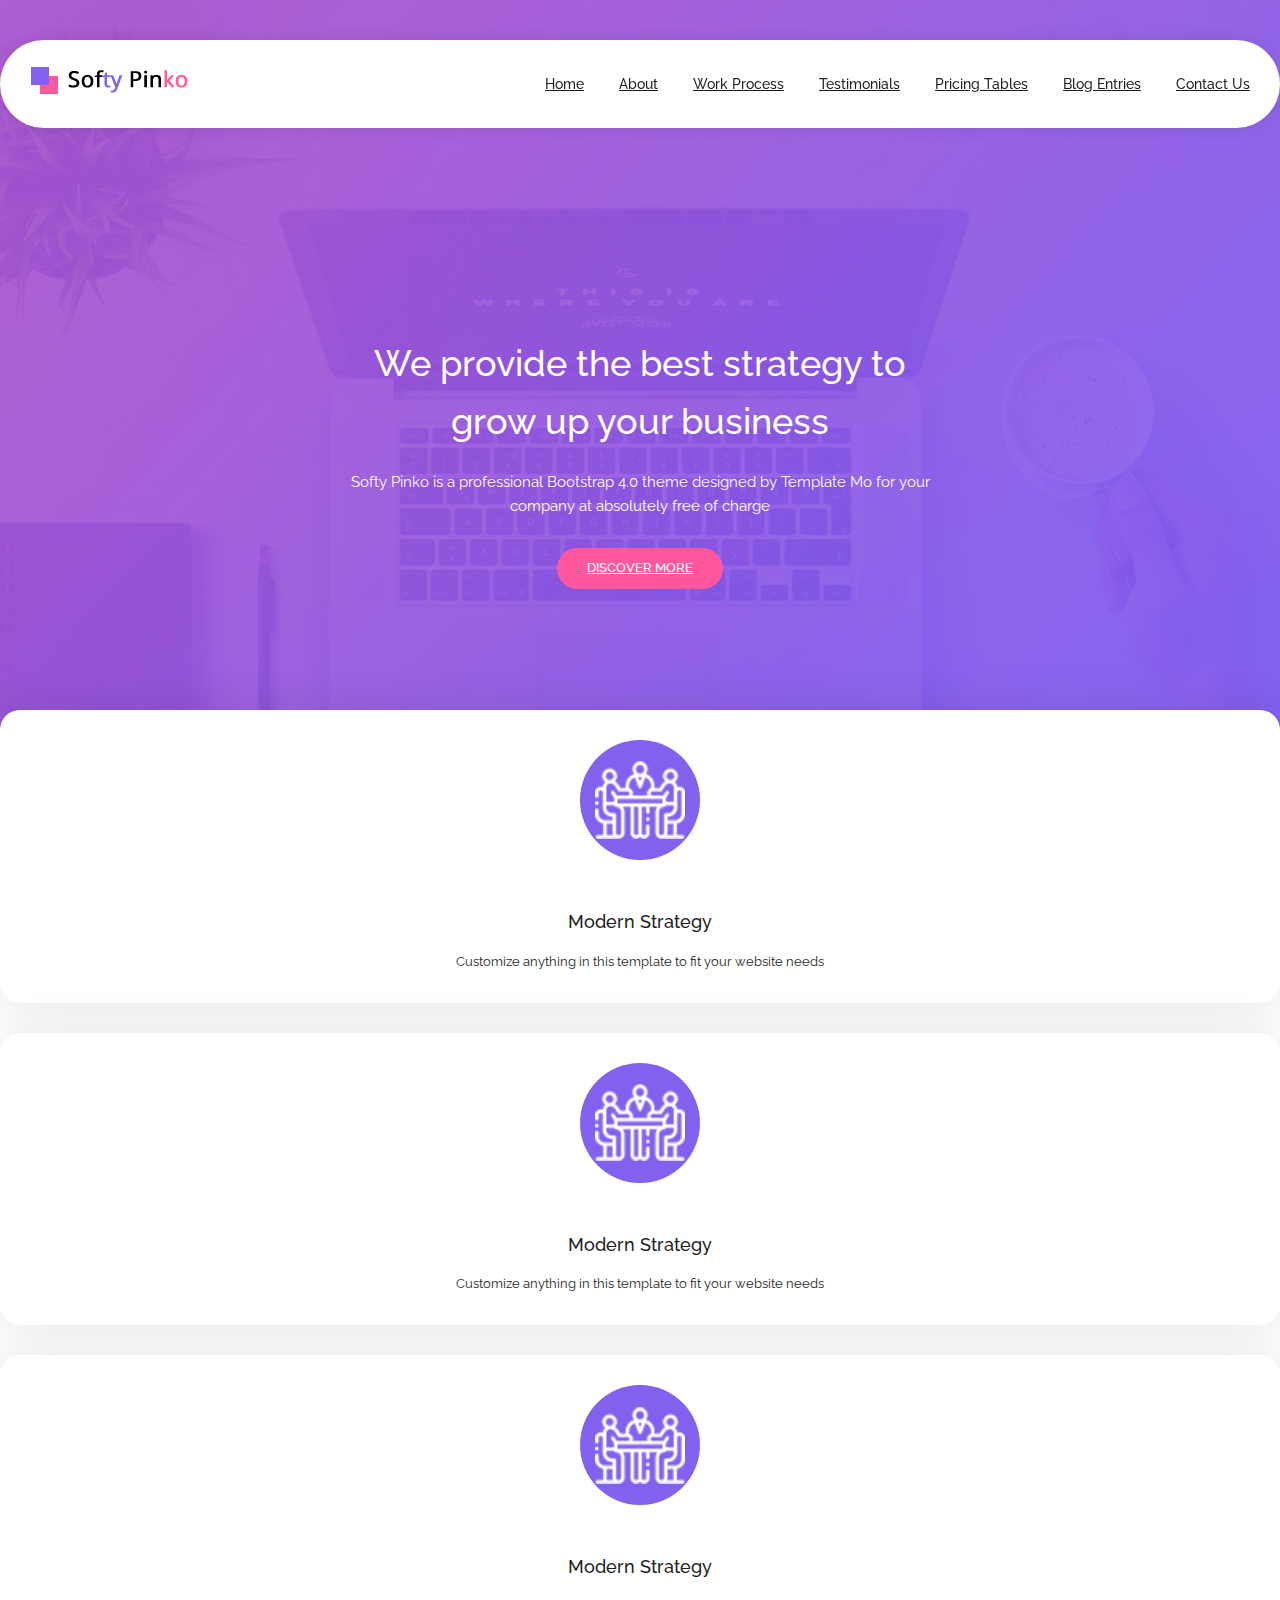
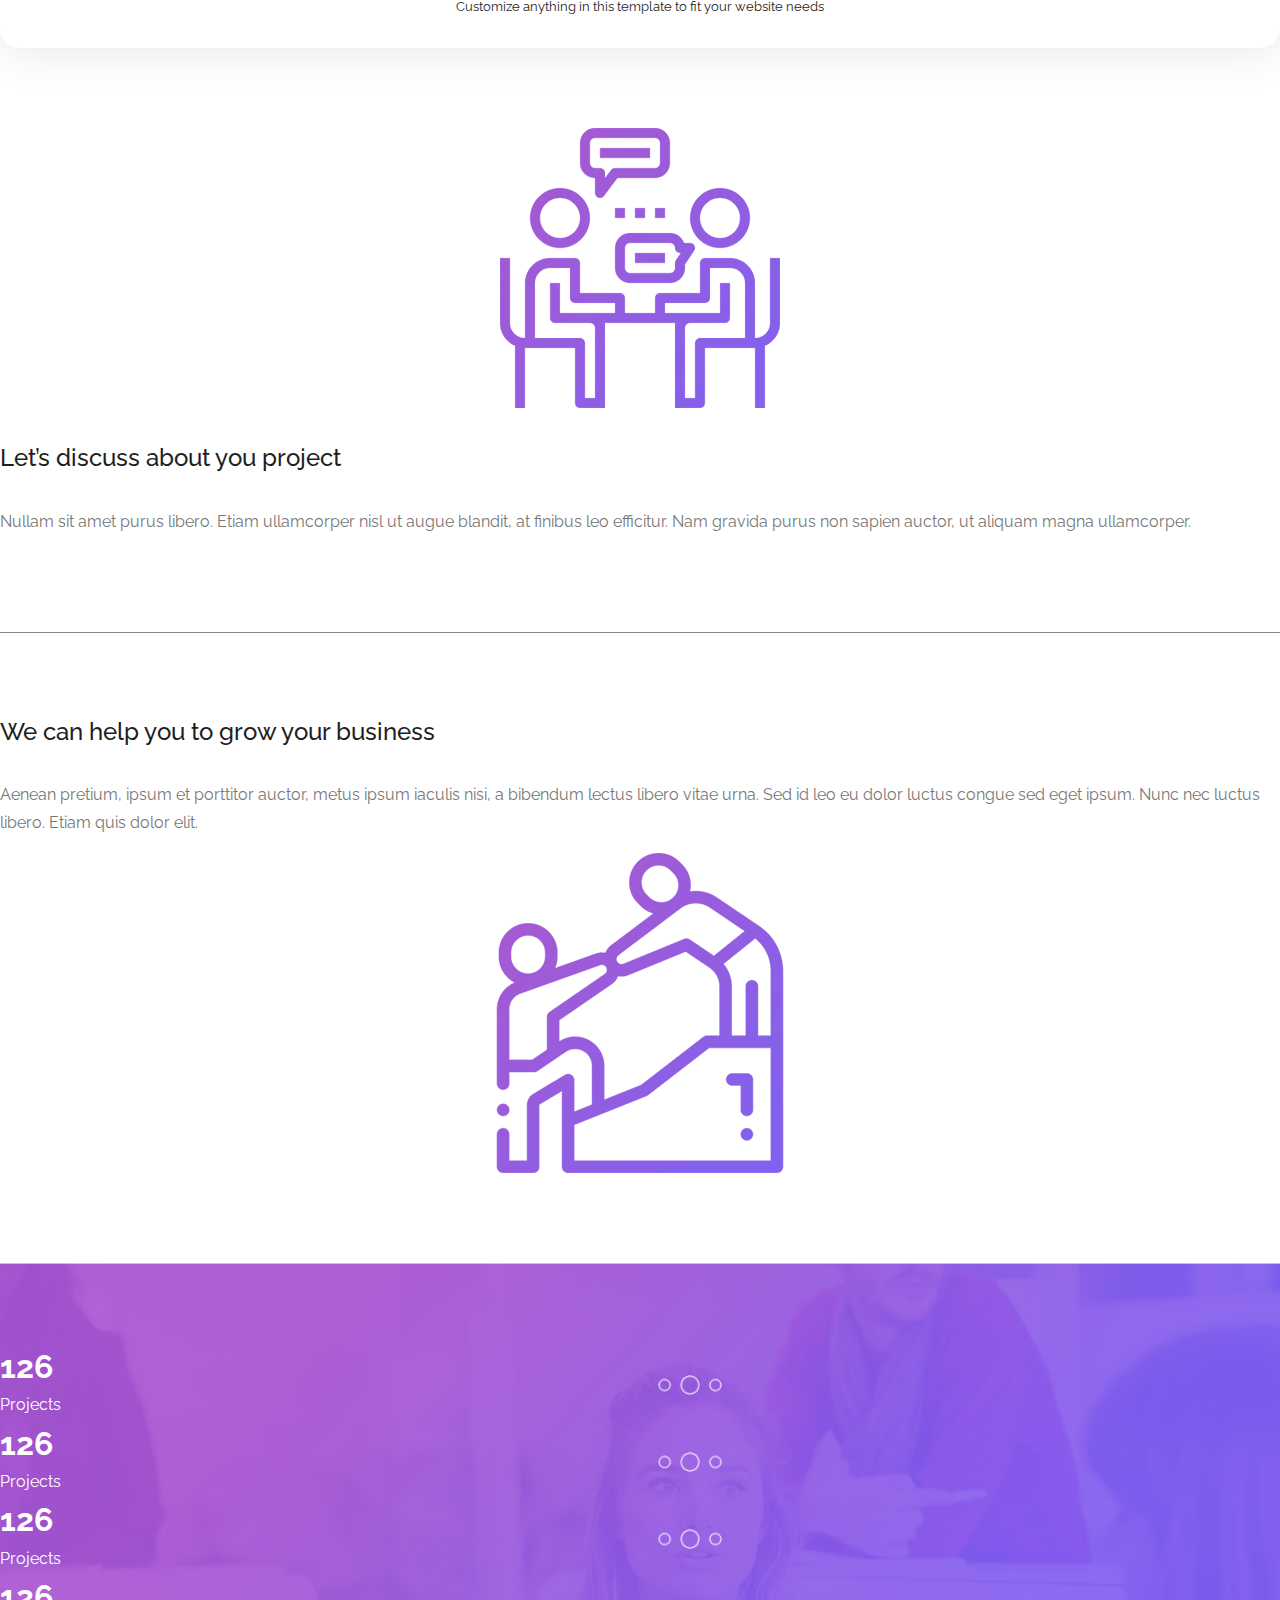
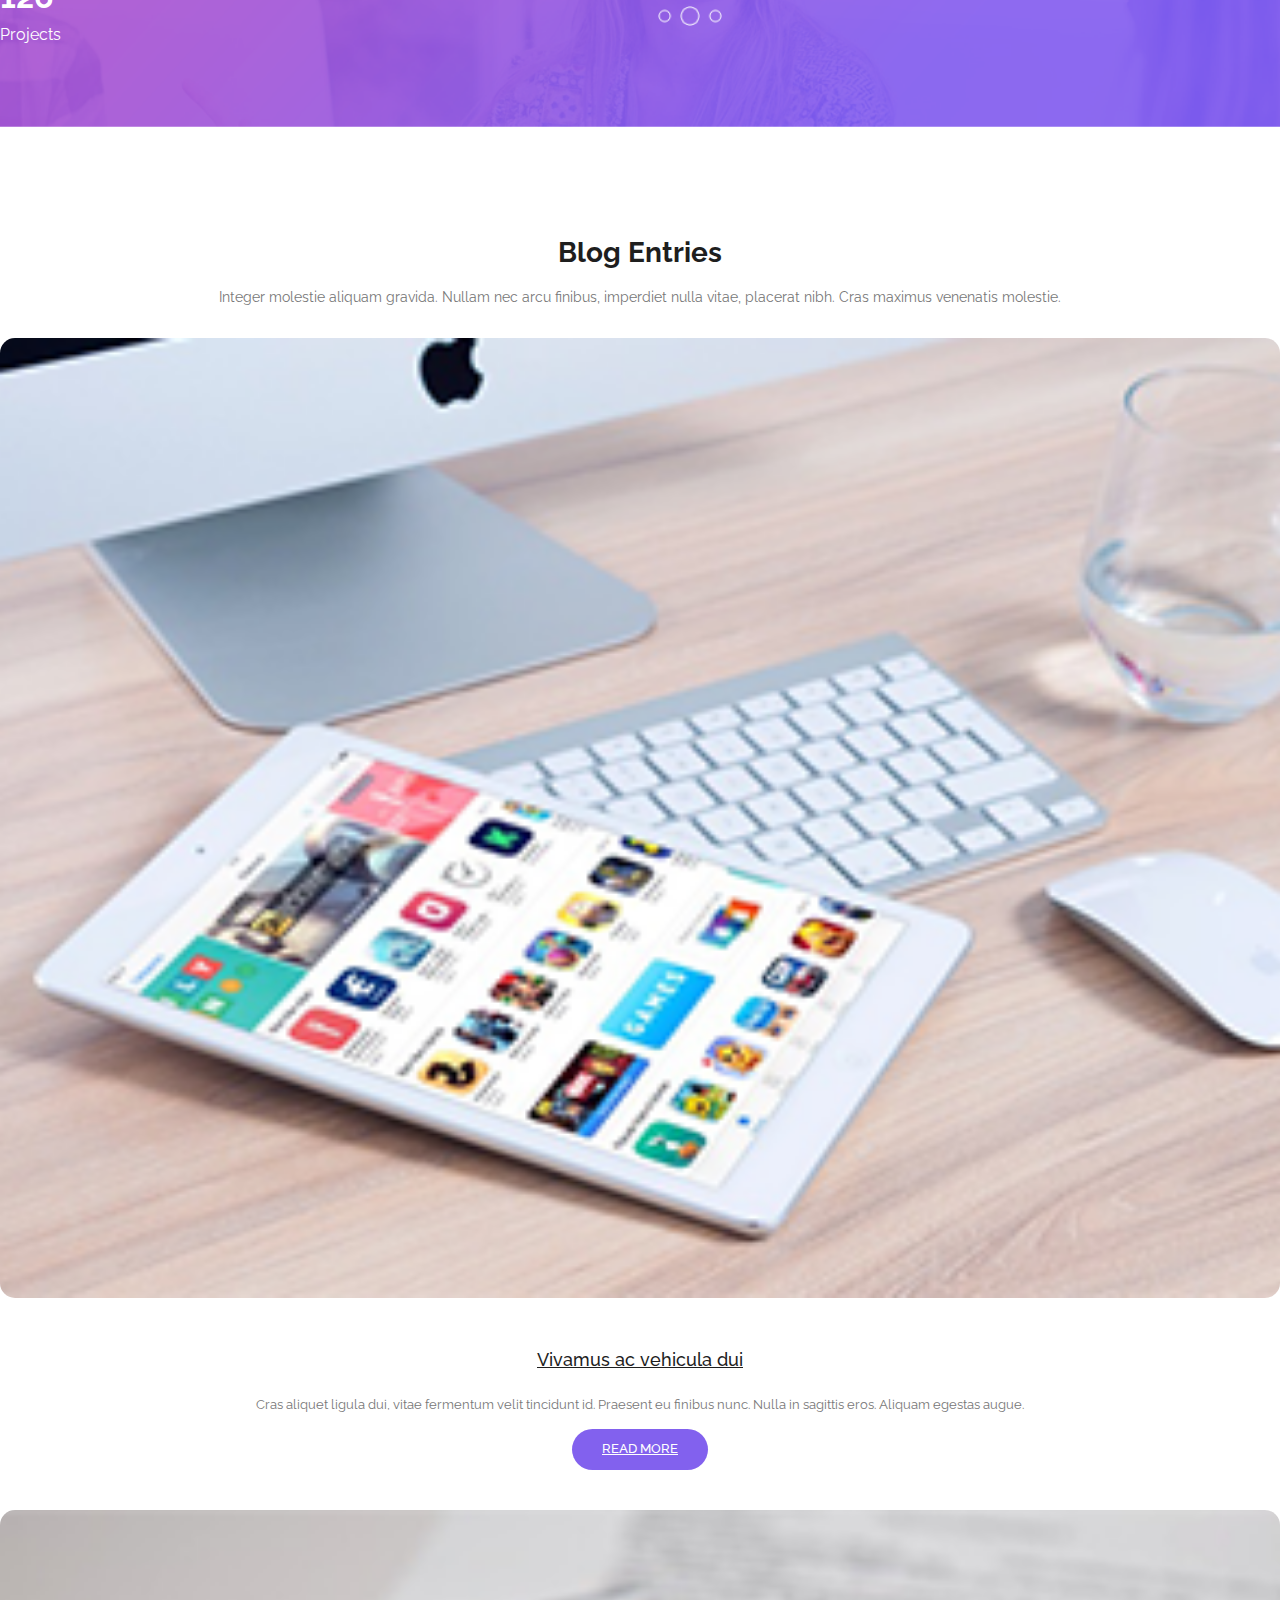
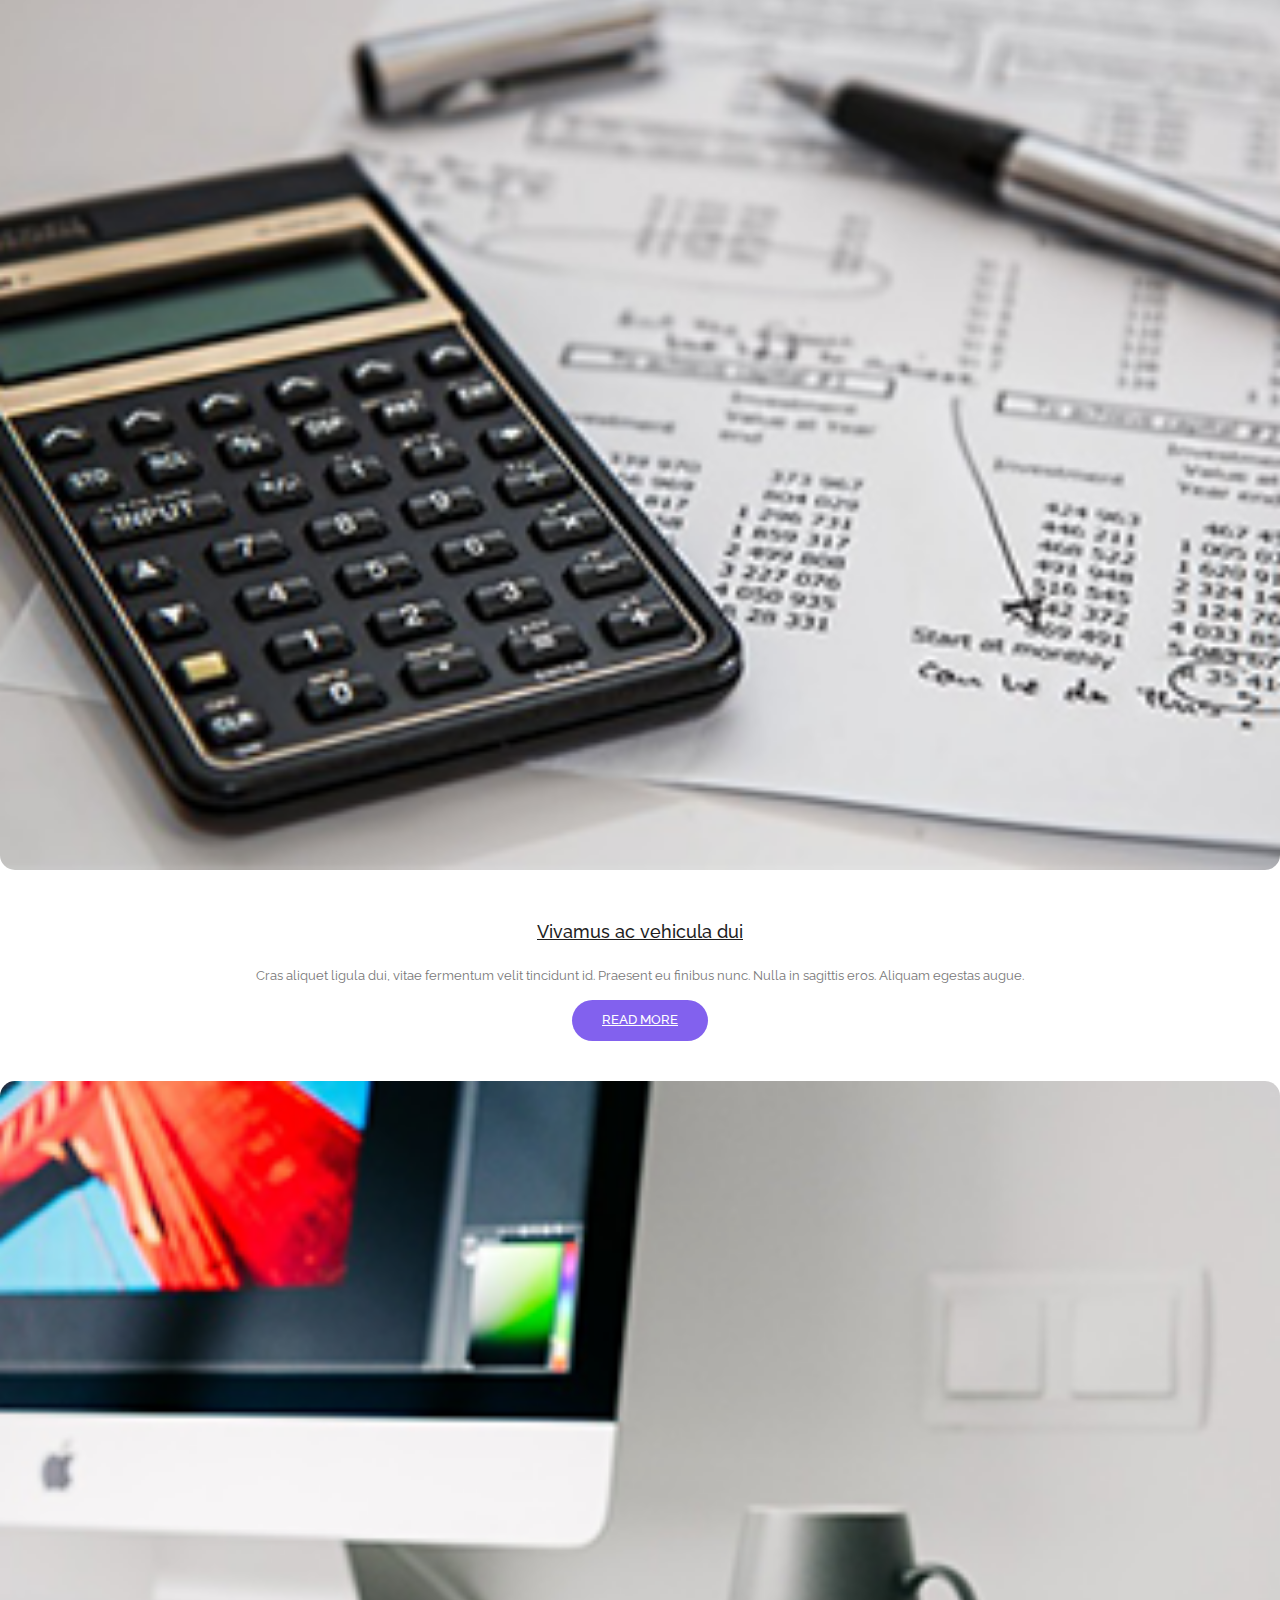
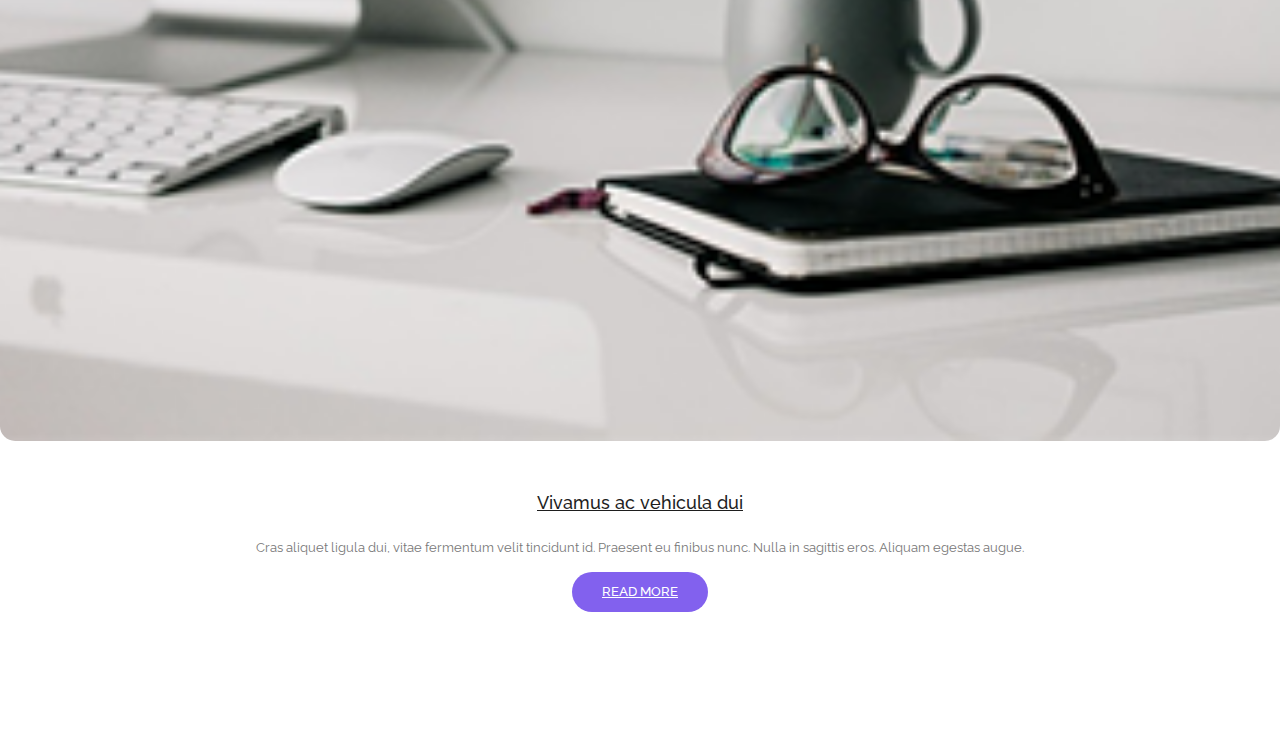
==== index.html @ df0ff06c "first commit" ====
<!doctype html>
<html lang="en">

<head>
  <!-- Required meta tags -->
  <meta charset="utf-8">
  <meta name="viewport" content="width=device-width, initial-scale=1, shrink-to-fit=no">
  <link rel="stylesheet" href="https://cdnjs.cloudflare.com/ajax/libs/font-awesome/6.3.0/css/all.min.css"
    integrity="sha512-SzlrxWUlpfuzQ+pcUCosxcglQRNAq/DZjVsC0lE40xsADsfeQoEypE+enwcOiGjk/bSuGGKHEyjSoQ1zVisanQ=="
    crossorigin="anonymous" referrerpolicy="no-referrer" />
  <!-- Bootstrap CSS -->
  <link rel="stylesheet" href="https://cdn.jsdelivr.net/npm/bootstrap@4.6.2/dist/css/bootstrap.min.css"
    integrity="sha384-xOolHFLEh07PJGoPkLv1IbcEPTNtaed2xpHsD9ESMhqIYd0nLMwNLD69Npy4HI+N" crossorigin="anonymous">

  <title>Softy Pinko</title>
  <!-- File CSS -->
  <link rel="stylesheet" href="assets/css/base.css">
  <link rel="stylesheet" href="assets/css/style.css">
</head>

<body>
  <!-- Header -->
  <header class="header">
    <div class="container">
      <div class="row">
        <div class="col-12">
          <div class="inner-main">
            <div class="inner-logo">
              <a href="/">
                <img src="assets/images/logo.png" alt="Logo">
              </a>
            </div>
            <div class="inner-menu">
              <ul>
                <li>
                  <a href="#" class="home">Home</a>
                </li>
                <li>
                  <a href="#" class="about">About</a>
                </li>
                <li>
                  <a href="#" class="process">Work Process</a>
                </li>
                <li>
                  <a href="#" class="testimonials">Testimonials</a>
                </li>
                <li>
                  <a href="#" class="pricing">Pricing Tables</a>
                </li>
                <li>
                  <a href="#" class="blog">Blog Entries</a>
                </li>
                <li>
                  <a href="#" class="contact">Contact Us</a>
                </li>
              </ul>
            </div>
            <div class="inner-icon-mobi">
              <i class="fa-solid fa-bars-staggered"></i>
            </div>
          </div>
        </div>
      </div>
    </div>
  </header>
  <!--End Header -->

  <!-- Section Hero -->
  <section class="hero-section">
    <div class="container">
      <div class="row">
        <div class="col-12">
          <div class="inner-wrap">
            <h1 class="inner-title">
              We provide the best strategy
              to grow up your business
            </h1>
            <p class="inner-desc">
              Softy Pinko is a professional Bootstrap 4.0 theme designed by Template Mo for your company at absolutely
              free of charge
            </p>
            <a href="#" class="button button-secondary">
              discover more
            </a>
          </div>
        </div>
      </div>
    </div>
  </section>
  <!-- Section Hero -->

  <!-- Section Service -->
  <section class="service-section">
    <div class="container">
      <div class="row">
        <div class="col-xl-4 col-lg-4 col-md-6 col-sm-6 col-12">
          <div class="inner-box">
            <div class="inner-icon">
              <img src="assets/images/featured-item-01.png" alt="Icon">
            </div>
            <h3 class="inner-title">
              Modern Strategy
            </h3>
            <p class="inner-desc">
              Customize anything in this template to fit your website needs
            </p>
          </div>
        </div>

        <div class="col-xl-4 col-lg-4 col-md-6 col-sm-6 col-12">
          <div class="inner-box">
            <div class="inner-icon">
              <img src="assets/images/featured-item-01.png" alt="Icon">
            </div>
            <h3 class="inner-title">
              Modern Strategy
            </h3>
            <p class="inner-desc">
              Customize anything in this template to fit your website needs
            </p>
          </div>
        </div>

        <div class="col-xl-4 col-lg-4 col-md-6 col-sm-6 col-12">
          <div class="inner-box">
            <div class="inner-icon">
              <img src="assets/images/featured-item-01.png" alt="Icon">
            </div>
            <h3 class="inner-title">
              Modern Strategy
            </h3>
            <p class="inner-desc">
              Customize anything in this template to fit your website needs
            </p>
          </div>
        </div>

      </div>
    </div>
  </section>
  <!--End Section Service -->

  <!-- Section About -->
  <section class="about-section">
    <div class="container">
      <div class="row align-items-center inner-border-bottom">
        <div class="col-xl-6 col-lg-6 col-md-12">
          <div class="inner-image">
            <img src="assets/images/left-image.png" alt="">
          </div>
        </div>
        <div class="col-xl-6 col-lg-6 col-md-12">
          <div class="inner-content">
            <h3 class="inner-title">Let’s discuss about you project</h3>
            <p class="inner-desc">
              Nullam sit amet purus libero. Etiam ullamcorper nisl ut augue blandit, at finibus leo efficitur. Nam
              gravida purus non sapien auctor, ut aliquam magna ullamcorper.
            </p>
          </div>
        </div>
      </div>

      <div class="row align-items-center">

        <div class="col-xl-6 col-lg-6 col-md-12">
          <div class="inner-content">
            <h3 class="inner-title">We can help you to grow your business</h3>
            <p class="inner-desc">
              Aenean pretium, ipsum et porttitor auctor, metus ipsum iaculis nisi, a bibendum lectus libero vitae urna.
              Sed id leo eu dolor luctus congue sed eget ipsum. Nunc nec luctus libero. Etiam quis dolor elit.
            </p>
          </div>
        </div>

        <div class="col-xl-6 col-lg-6 col-md-12">
          <div class="inner-image">
            <img src="assets/images/right-image.png" alt="">
          </div>
        </div>
      </div>
    </div>
  </section>
  <!--End Section About -->


  <!-- Section Achievement -->
  <section class="section-achievement">
    <div class="container">
      <div class="row">
        <div class="col-xl-3 col-lg-3 col-md-6 col-sm-12">
          <div class="inner-box">
            <div class="inner-content">
              <div class="inner-number">
                126
              </div>
              <div class="inner-title">
                Projects
              </div>
            </div>
          </div>
        </div>

        <div class="col-xl-3 col-lg-3 col-md-6 col-sm-12">
          <div class="inner-box">
            <div class="inner-content">
              <div class="inner-number">
                126
              </div>
              <div class="inner-title">
                Projects
              </div>
            </div>
          </div>
        </div>

        <div class="col-xl-3 col-lg-3 col-md-6 col-sm-12">
          <div class="inner-box">
            <div class="inner-content">
              <div class="inner-number">
                126
              </div>
              <div class="inner-title">
                Projects
              </div>
            </div>
          </div>
        </div>

        <div class="col-xl-3 col-lg-3 col-md-6 col-sm-12">
          <div class="inner-box">
            <div class="inner-content">
              <div class="inner-number">
                126
              </div>
              <div class="inner-title">
                Projects
              </div>
            </div>
          </div>
        </div>
      </div>
    </div>
  </section>
  <!--End Section Achievement -->

  <!-- Section Blog -->
  <section class="section-blog">
    <div class="container">
      <div class="row">
        <div class="col-12">
          <div class="box-head">
            <h2 class="inner-title">
              Blog Entries
            </h2>
            <p class="inner-desc">
              Integer molestie aliquam gravida. Nullam nec arcu finibus, imperdiet nulla vitae, placerat nibh. Cras
              maximus venenatis molestie.
            </p>
          </div>
        </div>
      </div>

      <div class="row">
        <div class="col-xl-4 col-lg-4 col-md-6 col-sm-12">
          <div class="inner-box">
            <div class="inner-image">
              <img src="assets/images/blog-item-01.png" alt="">
            </div>
            <div class="inner-content">
              <h3 class="inner-title">
                <a href="#">
                  Vivamus ac vehicula dui
                </a>
              </h3>
              <p class="inner-desc">Cras aliquet ligula dui, vitae fermentum velit tincidunt id. Praesent eu finibus
                nunc. Nulla in sagittis eros. Aliquam egestas augue.</p>
              <a href="#" class="button button-primary">read more</a>
            </div>
          </div>
        </div>

        <div class="col-xl-4 col-lg-4 col-md-6 col-sm-12">
          <div class="inner-box">
            <div class="inner-image">
              <img src="assets/images/blog-item-02.png" alt="">
            </div>
            <div class="inner-content">
              <h3 class="inner-title">
                <a href="#">
                  Vivamus ac vehicula dui
                </a>
              </h3>
              <p class="inner-desc">Cras aliquet ligula dui, vitae fermentum velit tincidunt id. Praesent eu finibus
                nunc. Nulla in sagittis eros. Aliquam egestas augue.</p>
              <a href="#" class="button button-primary">read more</a>
            </div>
          </div>
        </div>

        <div class="col-xl-4 col-lg-4 col-md-6 col-sm-12">
          <div class="inner-box">
            <div class="inner-image">
              <img src="assets/images/blog-item-03.png" alt="">
            </div>
            <div class="inner-content">
              <h3 class="inner-title">
                <a href="#">
                  Vivamus ac vehicula dui
                </a>
              </h3>
              <p class="inner-desc">Cras aliquet ligula dui, vitae fermentum velit tincidunt id. Praesent eu finibus
                nunc. Nulla in sagittis eros. Aliquam egestas augue.</p>
              <a href="#" class="button button-primary">read more</a>
            </div>
          </div>
        </div>


      </div>
    </div>
  </section>
  <!--End Section Blog -->

  <!-- Bootstrap JavaScript-->
  <script src="https://cdn.jsdelivr.net/npm/jquery@3.5.1/dist/jquery.slim.min.js"
    integrity="sha384-DfXdz2htPH0lsSSs5nCTpuj/zy4C+OGpamoFVy38MVBnE+IbbVYUew+OrCXaRkfj"
    crossorigin="anonymous"></script>
  <script src="https://cdn.jsdelivr.net/npm/bootstrap@4.6.2/dist/js/bootstrap.bundle.min.js"
    integrity="sha384-Fy6S3B9q64WdZWQUiU+q4/2Lc9npb8tCaSX9FK7E8HnRr0Jz8D6OP9dO5Vg3Q9ct"
    crossorigin="anonymous"></script>
</body>

</html>
---- assets/css/base.css ----
@import url('https://fonts.googleapis.com/css2?family=Raleway:ital,wght@0,100..900;1,100..900&display=swap');

:root {
  --color-primary: #8261EE;
  --color-secondary: #FF589E;
  --color-text: #1e1e1e;

  --font: "Raleway", sans-serif;
}



body {
  color: var(--color-text);
  line-height: 1.6;
  font-family: var(--font);
  margin: 0;

}

a {
  color: var(--color-text);
}

a:hover {
  text-decoration: none;
  color: var(--color-secondary);
}

/* button */
.button {
  font-size: 13px;
  font-weight: 500;
  display: inline-block;
  padding: 10px 30px;
  border-radius: 45px;
  background: #fff;
  color: var(--color-text);
  text-transform: uppercase;
  transition: all 0.3s ease 0s;
}

.button-secondary {
  background: var(--color-secondary);
  color: #fff;
}

.button-secondary:hover {
  color: var(--color-secondary);
  background: #fff;
}

.button-primary {
  background: var(--color-primary);
  color: #fff;
}

.button-primary:hover {
  background: var(--color-secondary);
  color: #fff;
}

/*End button */

/* Box Head  */
.box-head {
  text-align: center;
  margin-bottom: 30px;
}

.box-head .inner-title {
  font-size: 28px;
  margin-bottom: 0;
}

.box-head .inner-desc {
  font-size: 14px;
  margin-top: 10px;
  color: #777;
}

/*End Box Head  */
---- assets/css/style.css ----
/* Header  */
.header {
  position: fixed;
  width: 100%;
  top: 40px;
  left: 0;
  z-index: 99;
}

.header .inner-main {
  display: flex;
  align-items: center;
  justify-content: space-between;
  padding: 25px 30px;
  box-shadow: 0 0 15px rgba(0, 0, 0, 0.1);
  border-radius: 45px;
  background-color: white;
}

.header .inner-logo img {
  height: 30px;
  width: auto;
}

.header .inner-menu ul {
  margin: 0;
  padding: 0;
  list-style: none;
  display: flex;
}

.header .inner-menu ul li {
  padding-left: 35px;
}

.header .inner-menu ul li a {

  font-size: 14px;
  font-weight: 500;
}

.header .inner-menu ul li a:hover {
  color: var(--color-secondary);
}

.header .inner-icon-mobi {
  display: none;
}

@media (max-width: 991.98px) {

  /*Bỏ menu ngang để thêm icon menu  */
  .header .inner-menu {
    display: none;
    /*Ngắt menu ngang  */
  }

  .header .inner-icon-mobi {
    display: block;
    font-size: 24px;
  }
}

/*End Header  */

/* Hero Section */
.hero-section {
  background: url(../images/banner-bg.png);
  height: 100vh;
  background-repeat: no-repeat;
  background-size: cover;
  /*ảnh nền căn giữa-dưới */
  background-position: center bottom;
  /* căn giữa khối con*/
  display: flex;
  justify-content: center;
  align-items: center;
}

.hero-section .inner-wrap {
  /* căn giữa text */
  text-align: center;
  max-width: 600px;
  /* căn giữa khối chứa text */
  margin: 0 auto;
}

.hero-section .inner-title {
  color: white;
  font-size: 36px;
  font-weight: 500;
  margin-bottom: 20px;
}

.hero-section .inner-desc {
  color: white;
  font-size: 15px;
  font-weight: 400;
  margin-bottom: 30px;
}

@media (max-width:767.98px) {
  .hero-section .inner-title {
    font-size: 20px;
  }

  .hero-section .inner-desc {
    font-size: 13px;
  }
}

/*End Hero Section */

/*Service Section */
.service-section {

  margin-top: -190px;

}

.service-section .inner-box {
  background-color: white;
  box-shadow: 0 2px 48px 0 rgba(0, 0, 0, 0.10);
  border-radius: 20px;
  padding: 30px;
  margin-bottom: 30px;
  text-align: center;
}

.service-section .inner-box .inner-icon {
  background: var(--color-primary);
  display: inline-flex;
  width: 90px;
  height: 90px;
  justify-content: center;
  align-items: center;
  border-radius: 50%;
  padding: 15px;
  margin-bottom: 30px;
}

.service-section .inner-box .inner-icon img {
  object-fit: contain;
  width: 100%;
  height: 100%;
}

.service-section .inner-box .inner-title {
  font-size: 18px;
  font-weight: 500;
  margin-bottom: 15px;
}

.service-section .inner-box .inner-desc {
  font-size: 13px;
  margin-bottom: 0;
}

.service-section .inner-box:hover .inner-icon {
  background-color: var(--color-secondary);
}

@media (max-width: 991.98px) {
  .service-section {

    margin-top: 0;

  }
}

/*End Service Section */

/* Section About */
.about-section {
  margin-top: 80px;
  margin-bottom: 80px;
}

.about-section .inner-image {
  text-align: center;
}

.about-section .inner-image img {
  max-width: 100%;
  height: auto;
}

.about-section .inner-content .inner-title {
  font-size: 24px;
  font-weight: 500;
  margin-bottom: 30px;
}

.about-section .inner-content .inner-desc {
  line-height: 28px;
  color: #777;
}

.about-section .inner-border-bottom {
  padding-bottom: 80px;
  border-bottom: 1px solid #848484;
  margin-bottom: 80px;
}

@media (max-width: 991.98px) {
  .about-section .inner-image {

    margin-bottom: 30px;

  }
}

/*End Section About*/

/* Section Achievement  */
.section-achievement {
  background: url(../images/fun-facts-bg.png);
  padding: 80px 0;
  background-position: center;
  background-repeat: no-repeat;
  background-size: cover;
}

.section-achievement .inner-box {
  position: relative;
}

.section-achievement .inner-box::before {
  content: "";
  display: block;
  width: 100px;
  height: 20px;
  background-image: url(..//images/circle-dec.png);
  background-position: center;
  background-repeat: no-repeat;
  background-size: contain;
  position: absolute;
  left: 50%;
  top: 45%;
}

.section-achievement .inner-box .inner-content {
  color: #fff;
  transform: translateY(0);
  transition: all 0.3s ease 0s;
}

.section-achievement .inner-box:hover .inner-content {
  transform: translateY(-20px);
}

.section-achievement .inner-box .inner-number {
  font-size: 32px;
  font-weight: 700;
}

@media (max-width: 991.98px) {
  .section-achievement .inner-box::before {
    display: none;
  }

  .section-achievement .inner-box {
    text-align: center;
    margin: 10px 0;
  }
}

/*End Section Achievement  */

/* Section Blog  */
.section-blog {
  padding-top: 80px;
  padding-bottom: 80px;
}

.section-blog .inner-image {
  width: 100%;
  aspect-ratio: 4/3;
  border-radius: 15px;
  overflow: hidden;
}

.section-blog .inner-box {
  margin-bottom: 30px;
}

.section-blog .inner-image img {
  width: 100%;
  height: 100%;
  object-fit: cover;
}

.section-blog .inner-content {
  text-align: center;
  margin-top: 20px;
  padding: 10px;
}

.section-blog .inner-content .inner-title {
  font-size: 18px;
  font-weight: 500;
  margin-bottom: 20px;
}

.section-blog .inner-content .inner-desc {
  color: #777;
  font-size: 13px;
  font-weight: 400;
}

@media (max-width: 767.98px) {
  .section-blog .inner-image {
    max-width: 370px;
    margin: 0 auto;
  }
}

/*End Section Blog  */
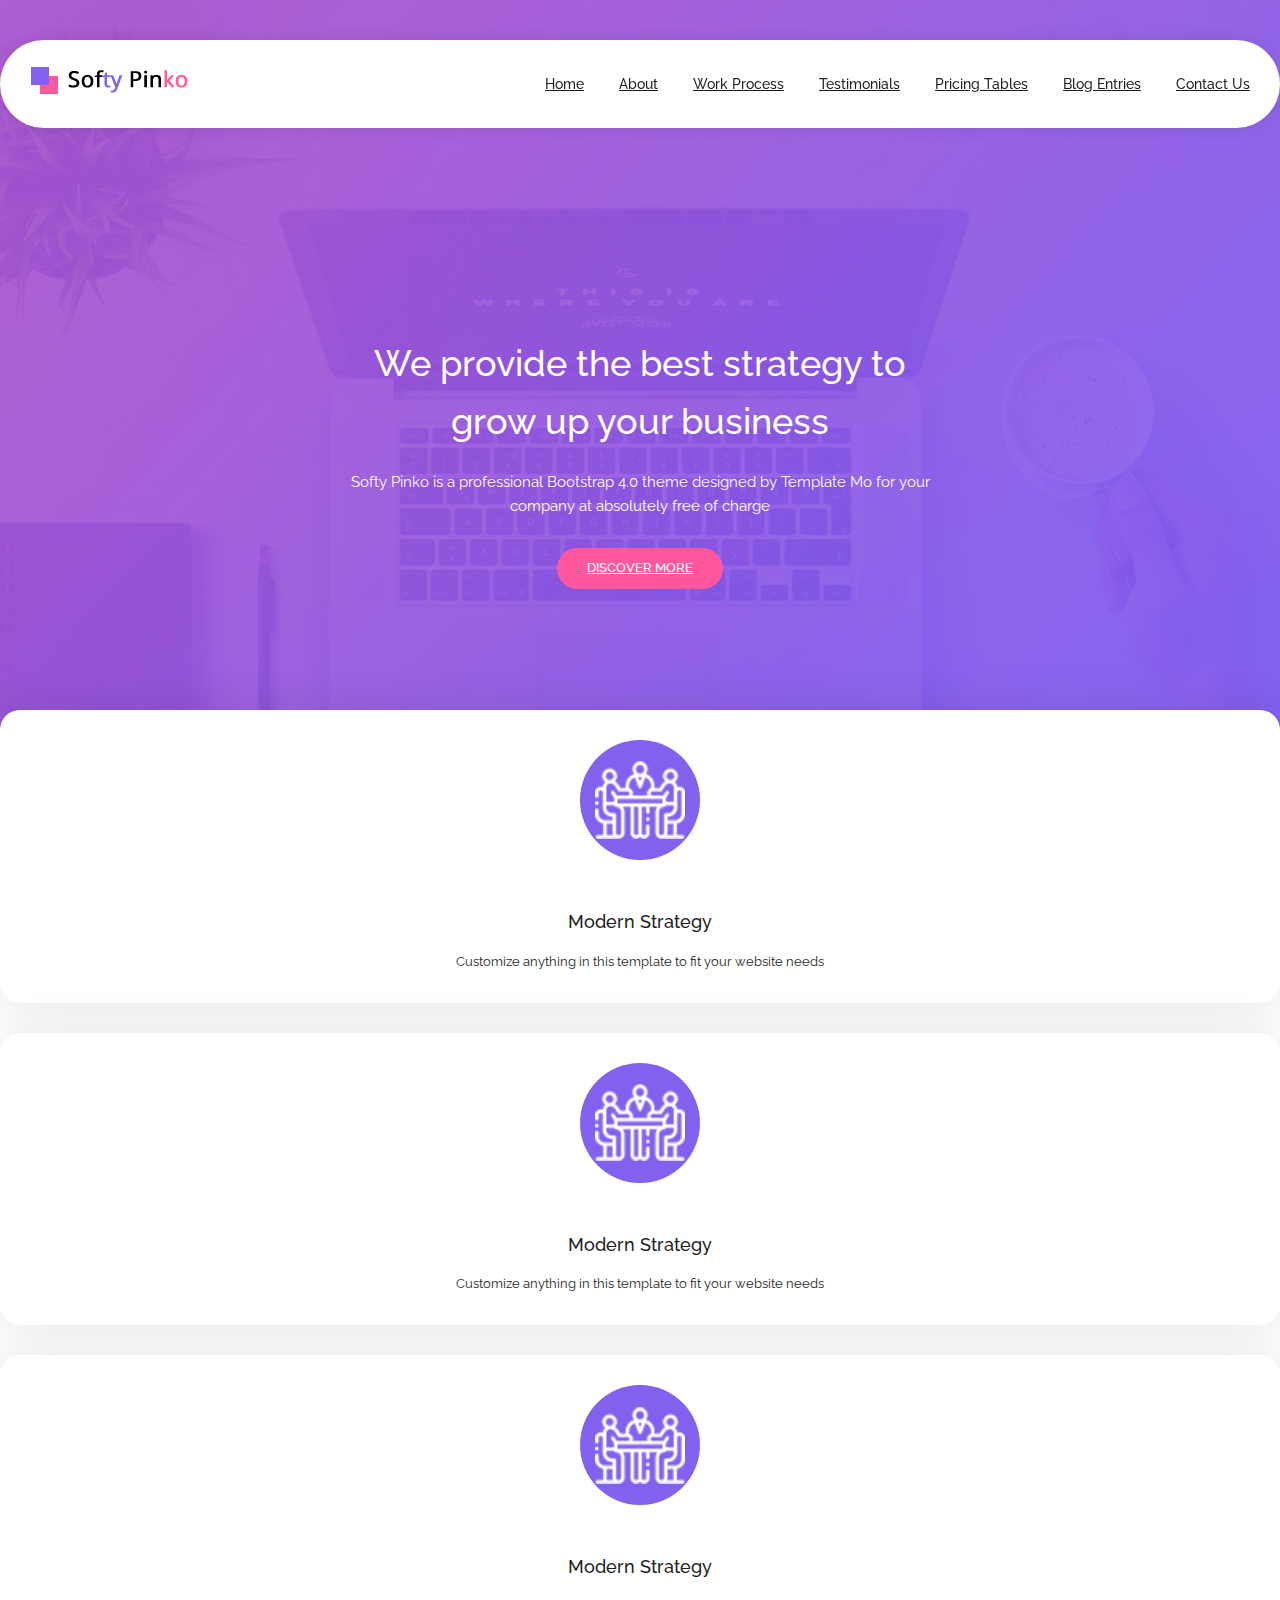
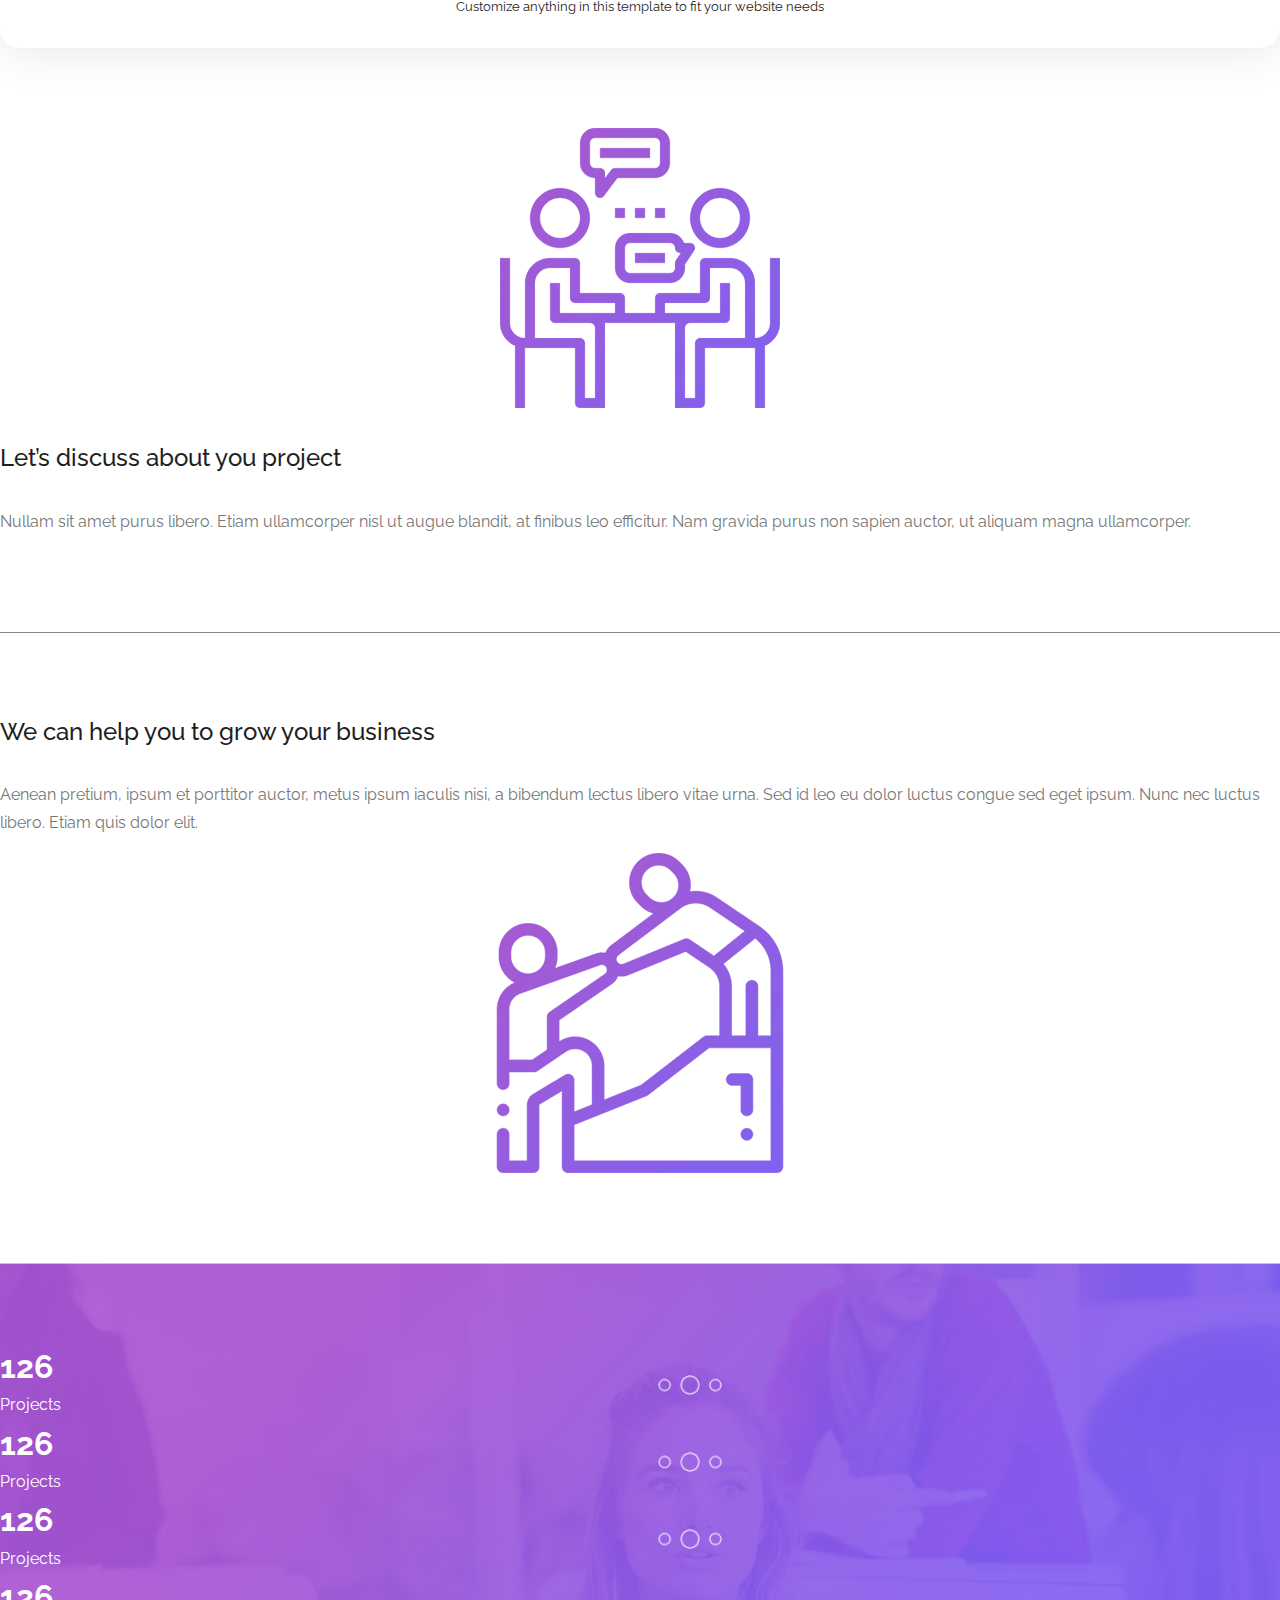
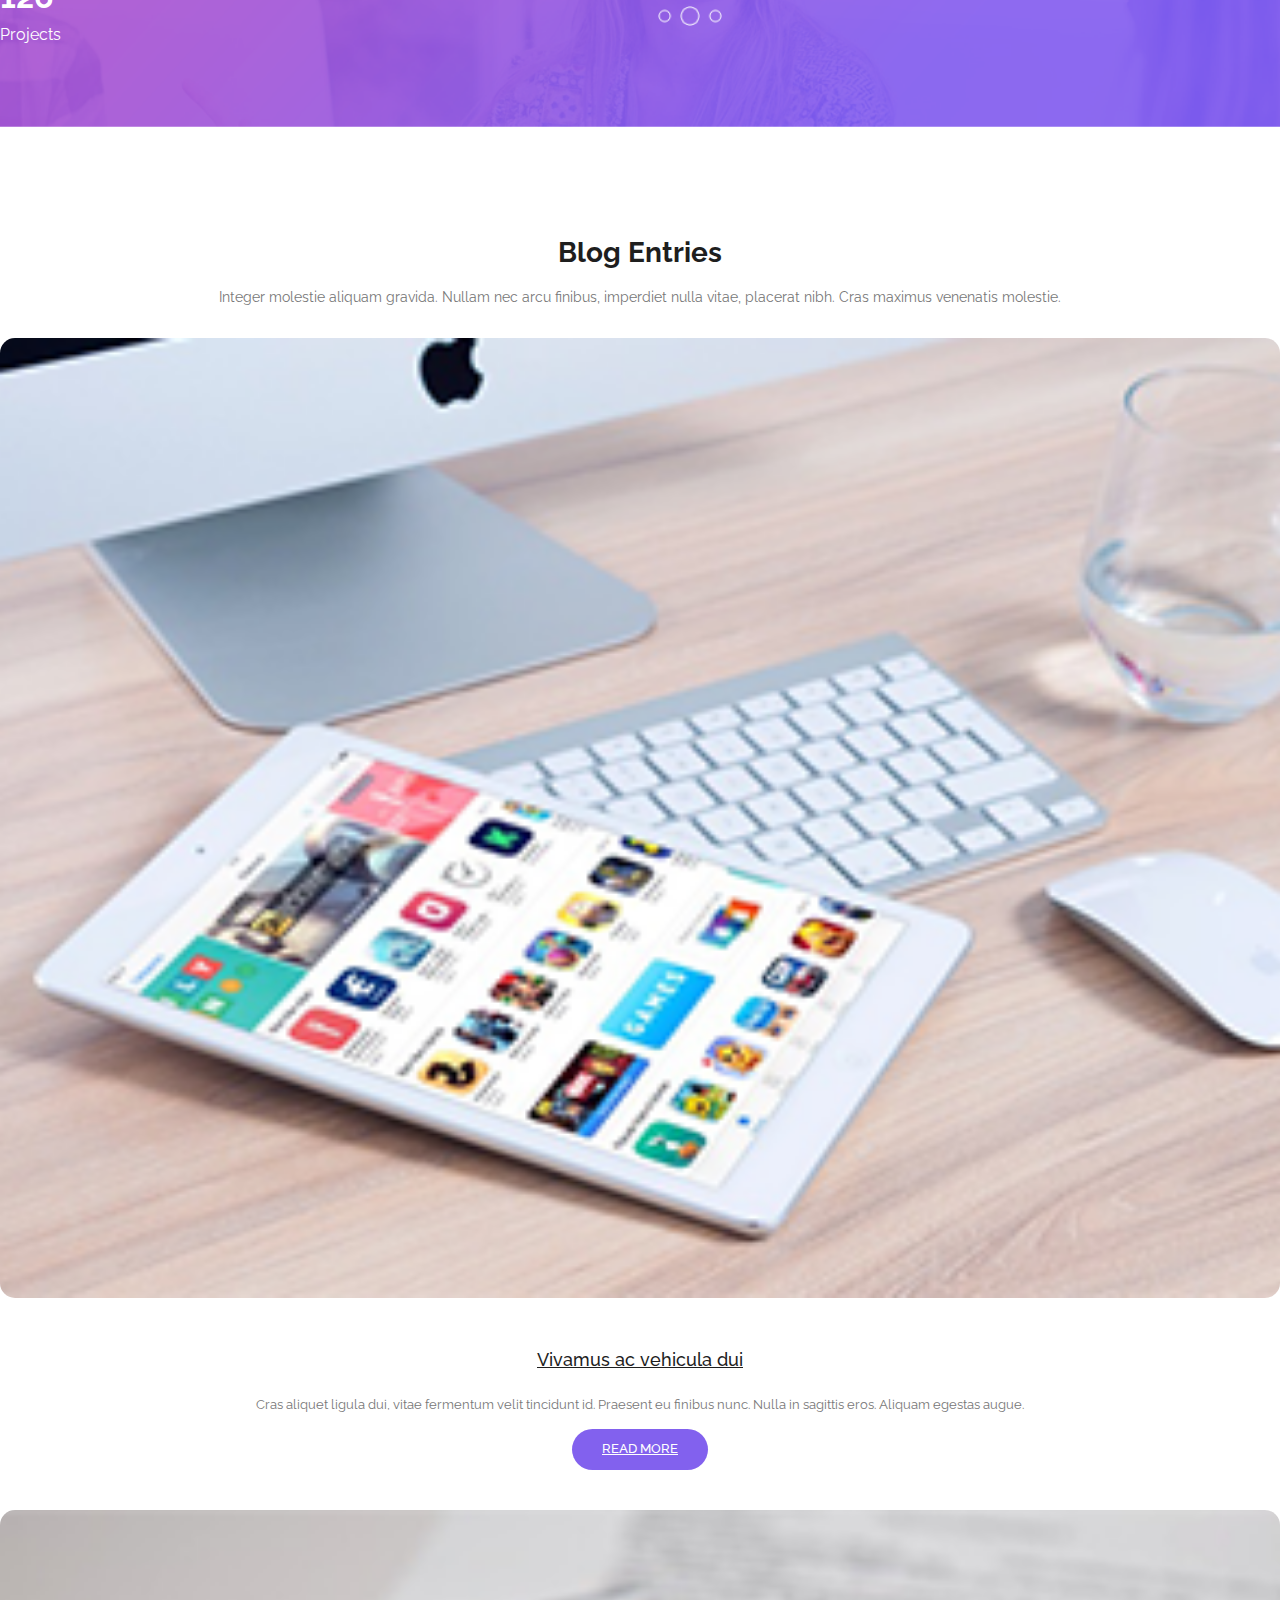
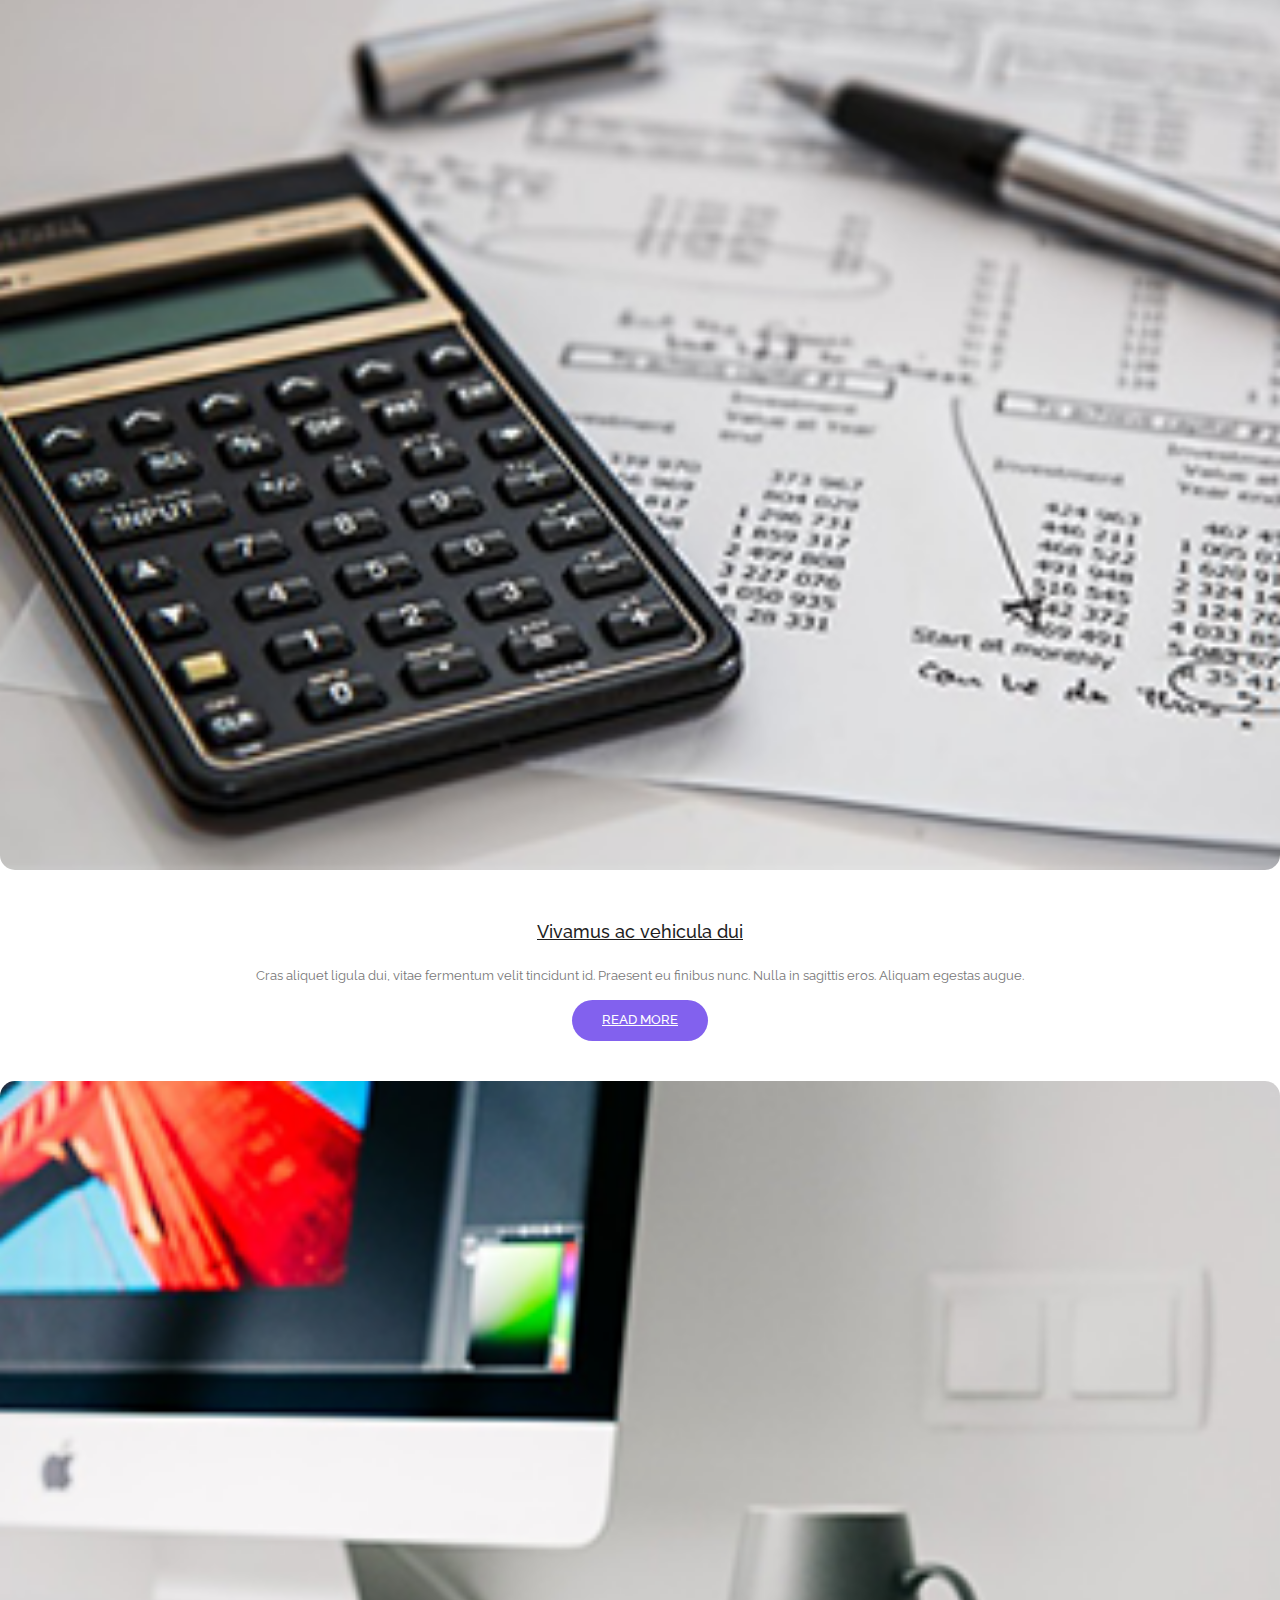
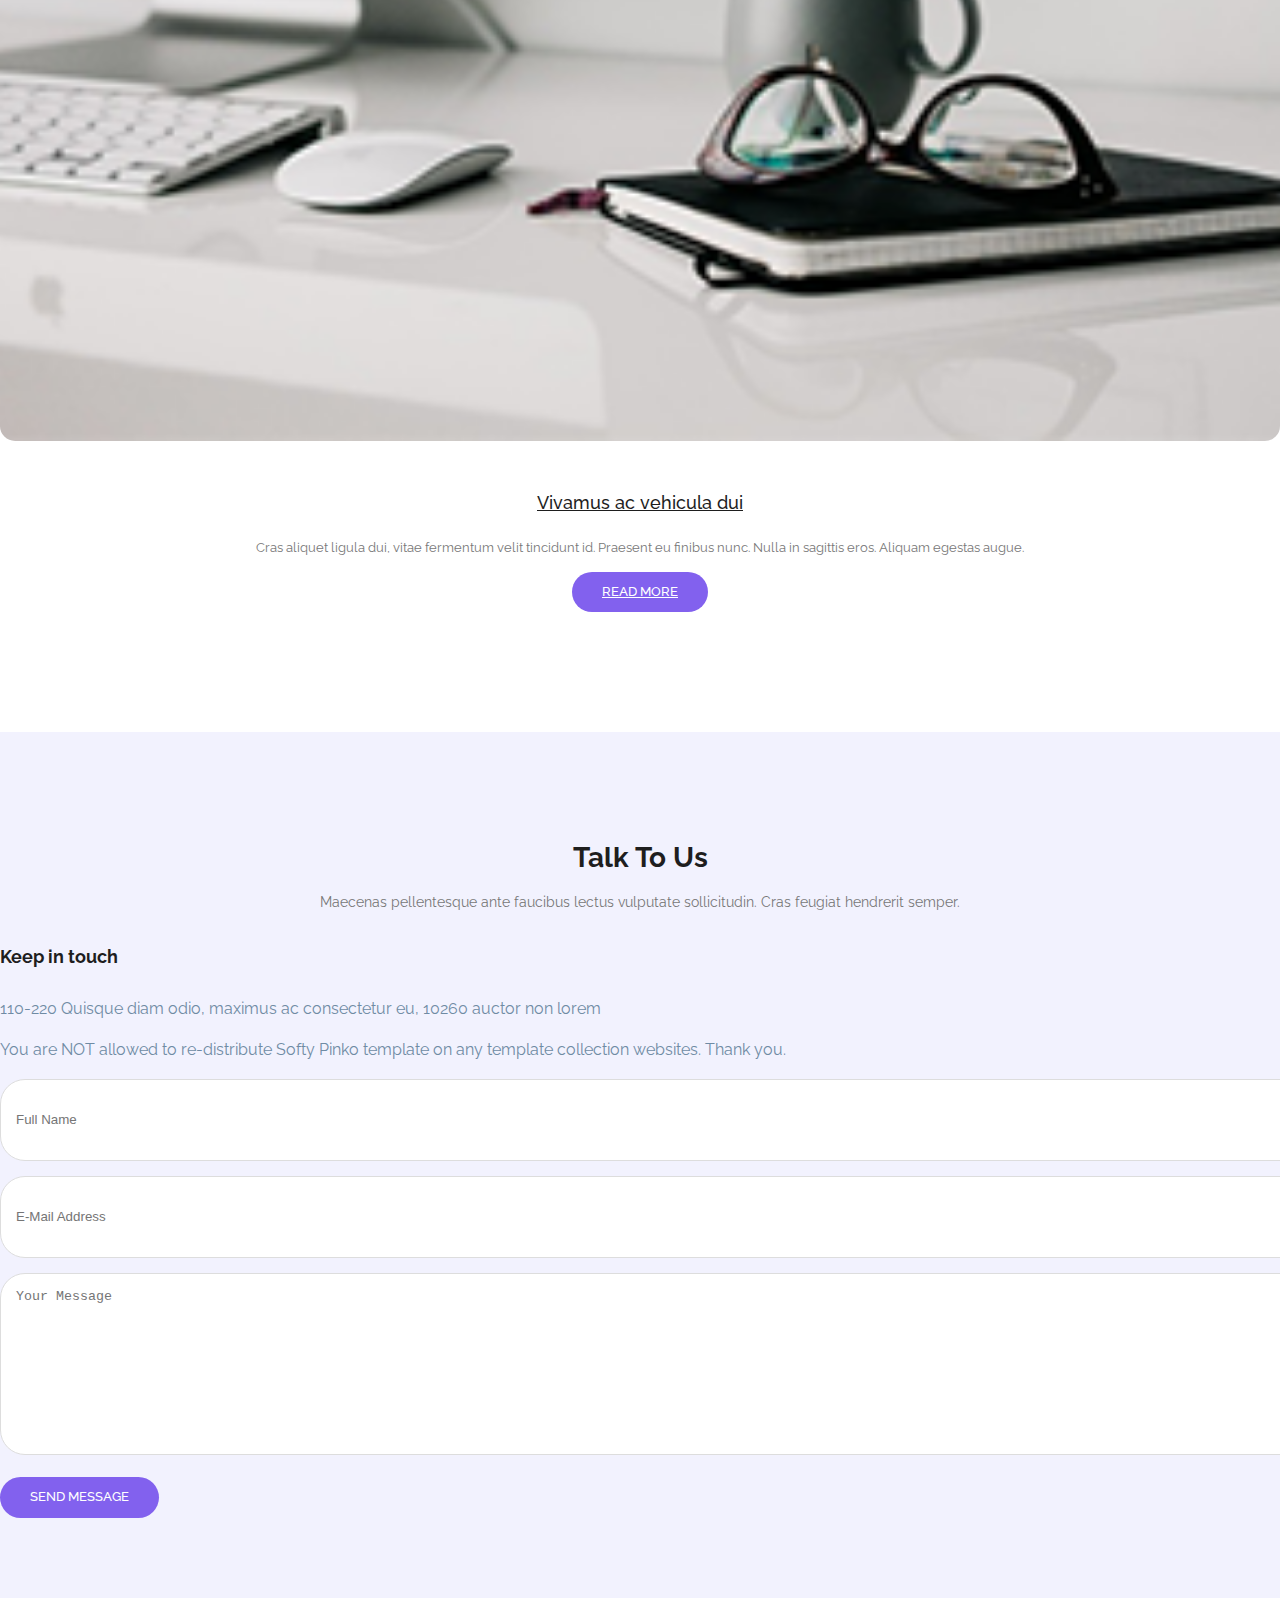
==== commit d08a7586: "update contact us" ====
--- a/index.html
+++ b/index.html
@@ -321,6 +321,60 @@
   </section>
   <!--End Section Blog -->
 
+  <!-- Section Contact -->
+  <section class="section-contact">
+    <div class="container">
+      <div class="row">
+        <div class="col-12">
+          <div class="box-head">
+            <h2 class="inner-title">Talk To Us</h2>
+            <p class="inner-desc">
+              Maecenas pellentesque ante faucibus lectus vulputate sollicitudin. Cras feugiat hendrerit semper.
+            </p>
+          </div>
+        </div>
+      </div>
+
+      <div class="row">
+
+        <div class="col-md-4 col-12">
+          <div class="inner-content">
+            <h4 class="inner-title">
+              Keep in touch
+            </h4>
+            <p>
+              110-220 Quisque diam odio, maximus ac consectetur eu, 10260
+              auctor non lorem
+            </p>
+            <p>
+              You are NOT allowed to re-distribute Softy Pinko template on any template collection websites. Thank you.
+            </p>
+          </div>
+
+        </div>
+        <div class="col-md-8 col-12">
+          <form action="" class="inner-form">
+            <div class="row">
+              <div class="col-lg-6 col-12">
+                <input type=" text" placeholder="Full Name">
+              </div>
+              <div class="col-lg-6 col-12">
+                <input type="email" placeholder="E-Mail Address">
+              </div>
+              <div class="col-12">
+                <textarea placeholder="Your Message"></textarea>
+              </div>
+              <div class="col-12">
+                <a class="button button-primary">send message</a>
+              </div>
+            </div>
+          </form>
+        </div>
+
+      </div>
+    </div>
+  </section>
+  <!--End Section Contact -->
   <!-- Bootstrap JavaScript-->
   <script src="https://cdn.jsdelivr.net/npm/jquery@3.5.1/dist/jquery.slim.min.js"
     integrity="sha384-DfXdz2htPH0lsSSs5nCTpuj/zy4C+OGpamoFVy38MVBnE+IbbVYUew+OrCXaRkfj"
@@ -330,4 +384,5 @@
     crossorigin="anonymous"></script>
 </body>
 
-</html>+</html>
+<!-- https://templatemo.com/templates/templatemo_535_softy_pinko/ -->--- a/assets/css/base.css
+++ b/assets/css/base.css
@@ -29,6 +29,7 @@
 
 /* button */
 .button {
+
   font-size: 13px;
   font-weight: 500;
   display: inline-block;
@@ -38,6 +39,7 @@
   color: var(--color-text);
   text-transform: uppercase;
   transition: all 0.3s ease 0s;
+  border: none;
 }
 
 .button-secondary {
@@ -79,4 +81,7 @@
   color: #777;
 }
 
-/*End Box Head  */+/*End Box Head  */
+/* .button-send-mess {
+  padding: 0;
+} */--- a/assets/css/style.css
+++ b/assets/css/style.css
@@ -315,4 +315,45 @@
   }
 }
 
-/*End Section Blog  */+/*End Section Blog  */
+
+/* Section Contact  */
+.section-contact {
+  background: #f2f2fe;
+  padding: 80px 0;
+}
+
+.section-contact .inner-content .inner-title {
+  font-size: 18px;
+}
+
+.section-contact .inner-content p {
+  color: #6F8BA4;
+}
+
+.section-contact .inner-form input,
+.section-contact .inner-form textarea {
+  width: 100%;
+  margin-bottom: 15px;
+  border-radius: 25px;
+  padding: 15px;
+  border: 1px solid #ddd;
+  background: white;
+}
+
+.section-contact .inner-form input {
+  height: 50px;
+}
+
+.section-contact .inner-form textarea {
+  height: 150px;
+}
+
+.section-contact .inner-form input:focus,
+.section-contact .inner-form textarea:focus {
+  border-color: #80bdff;
+  outline: 0;
+  box-shadow: 0 0 0 0.2rem rgba(0, 123, 255, .25);
+}
+
+/*End Section Contact  */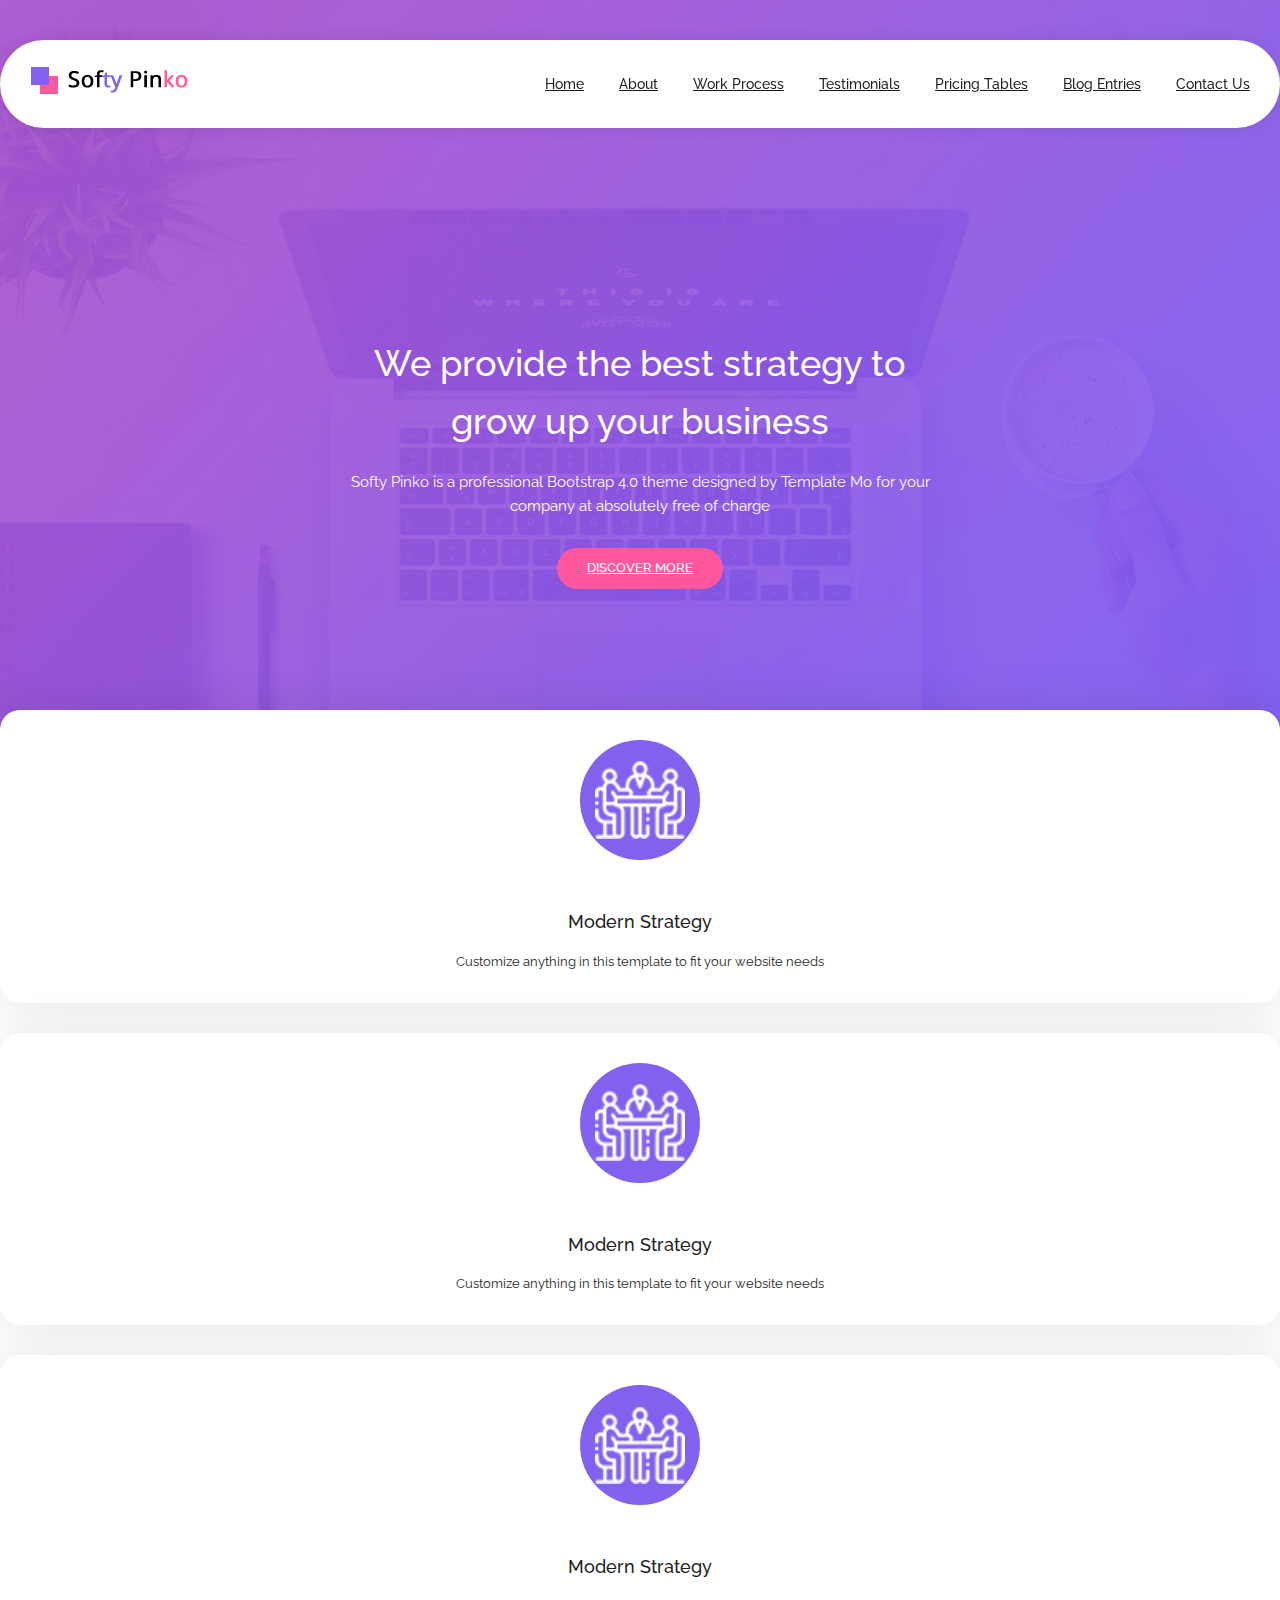
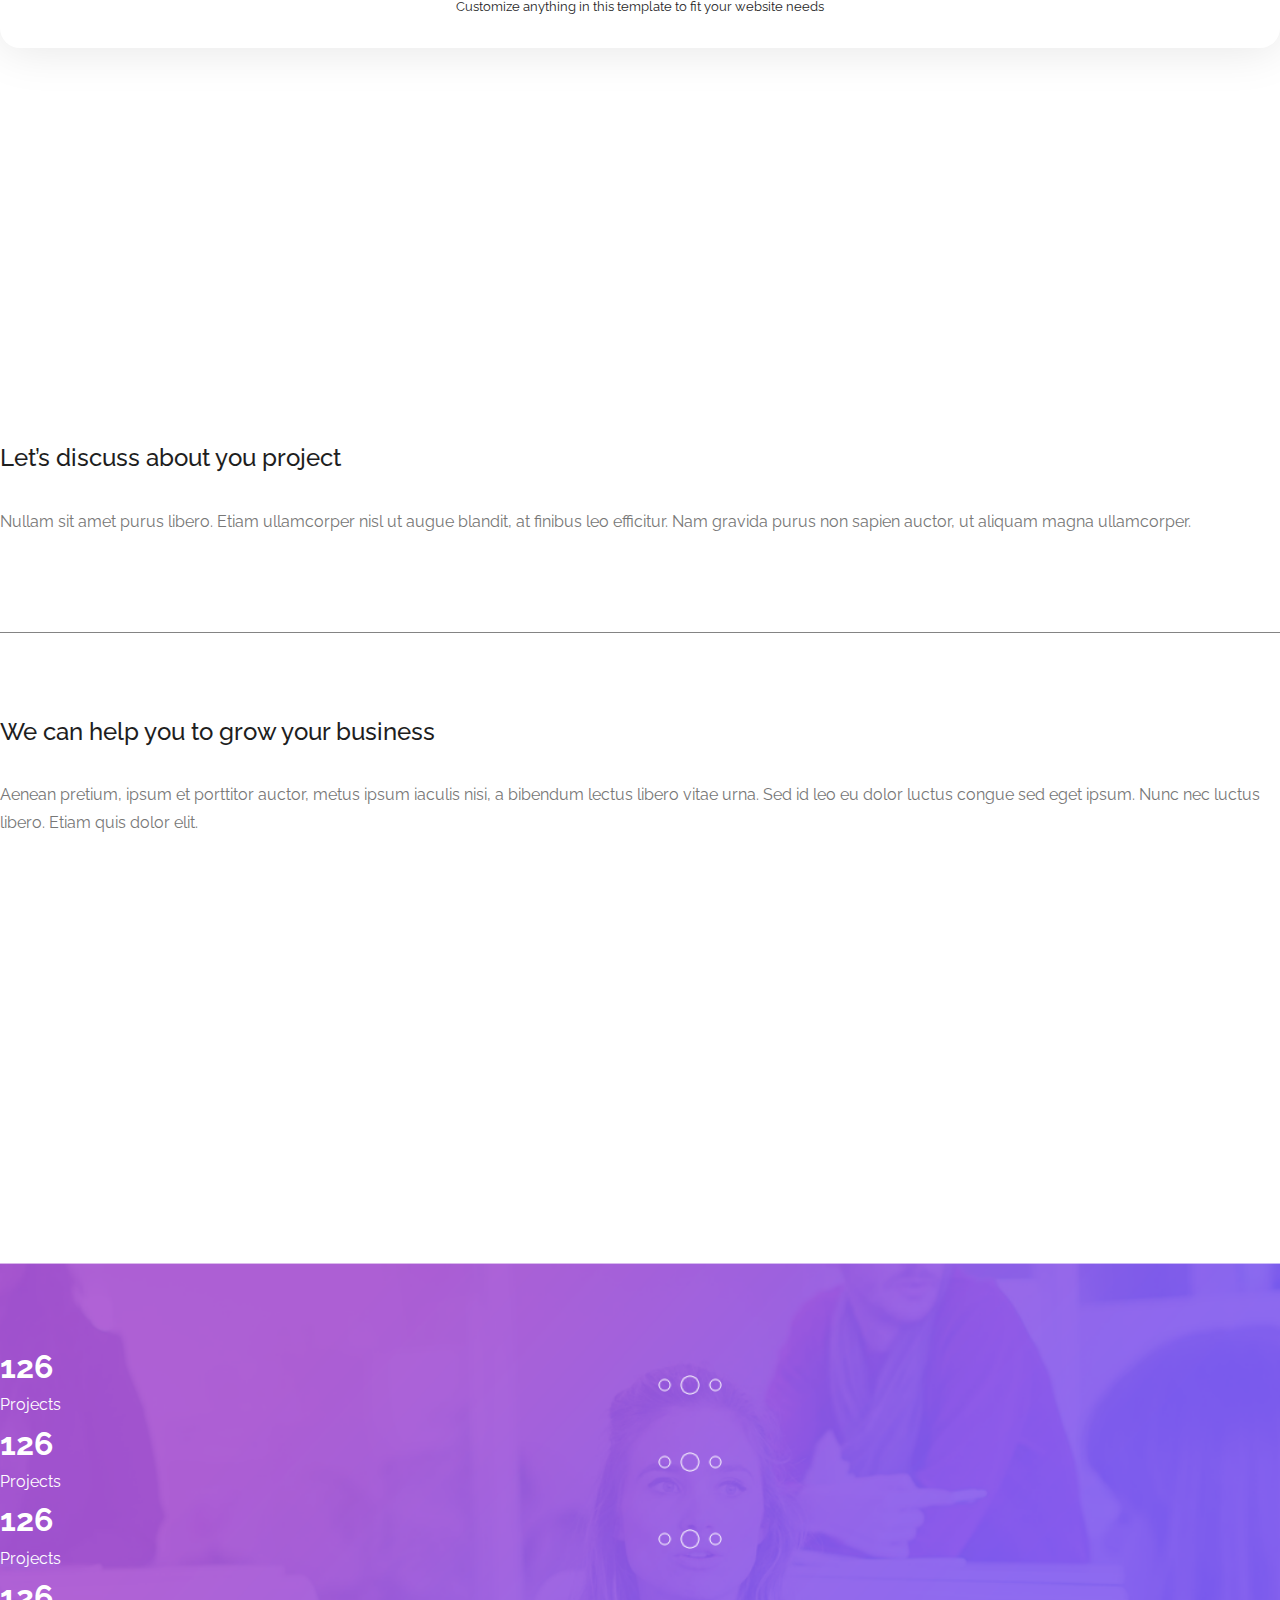
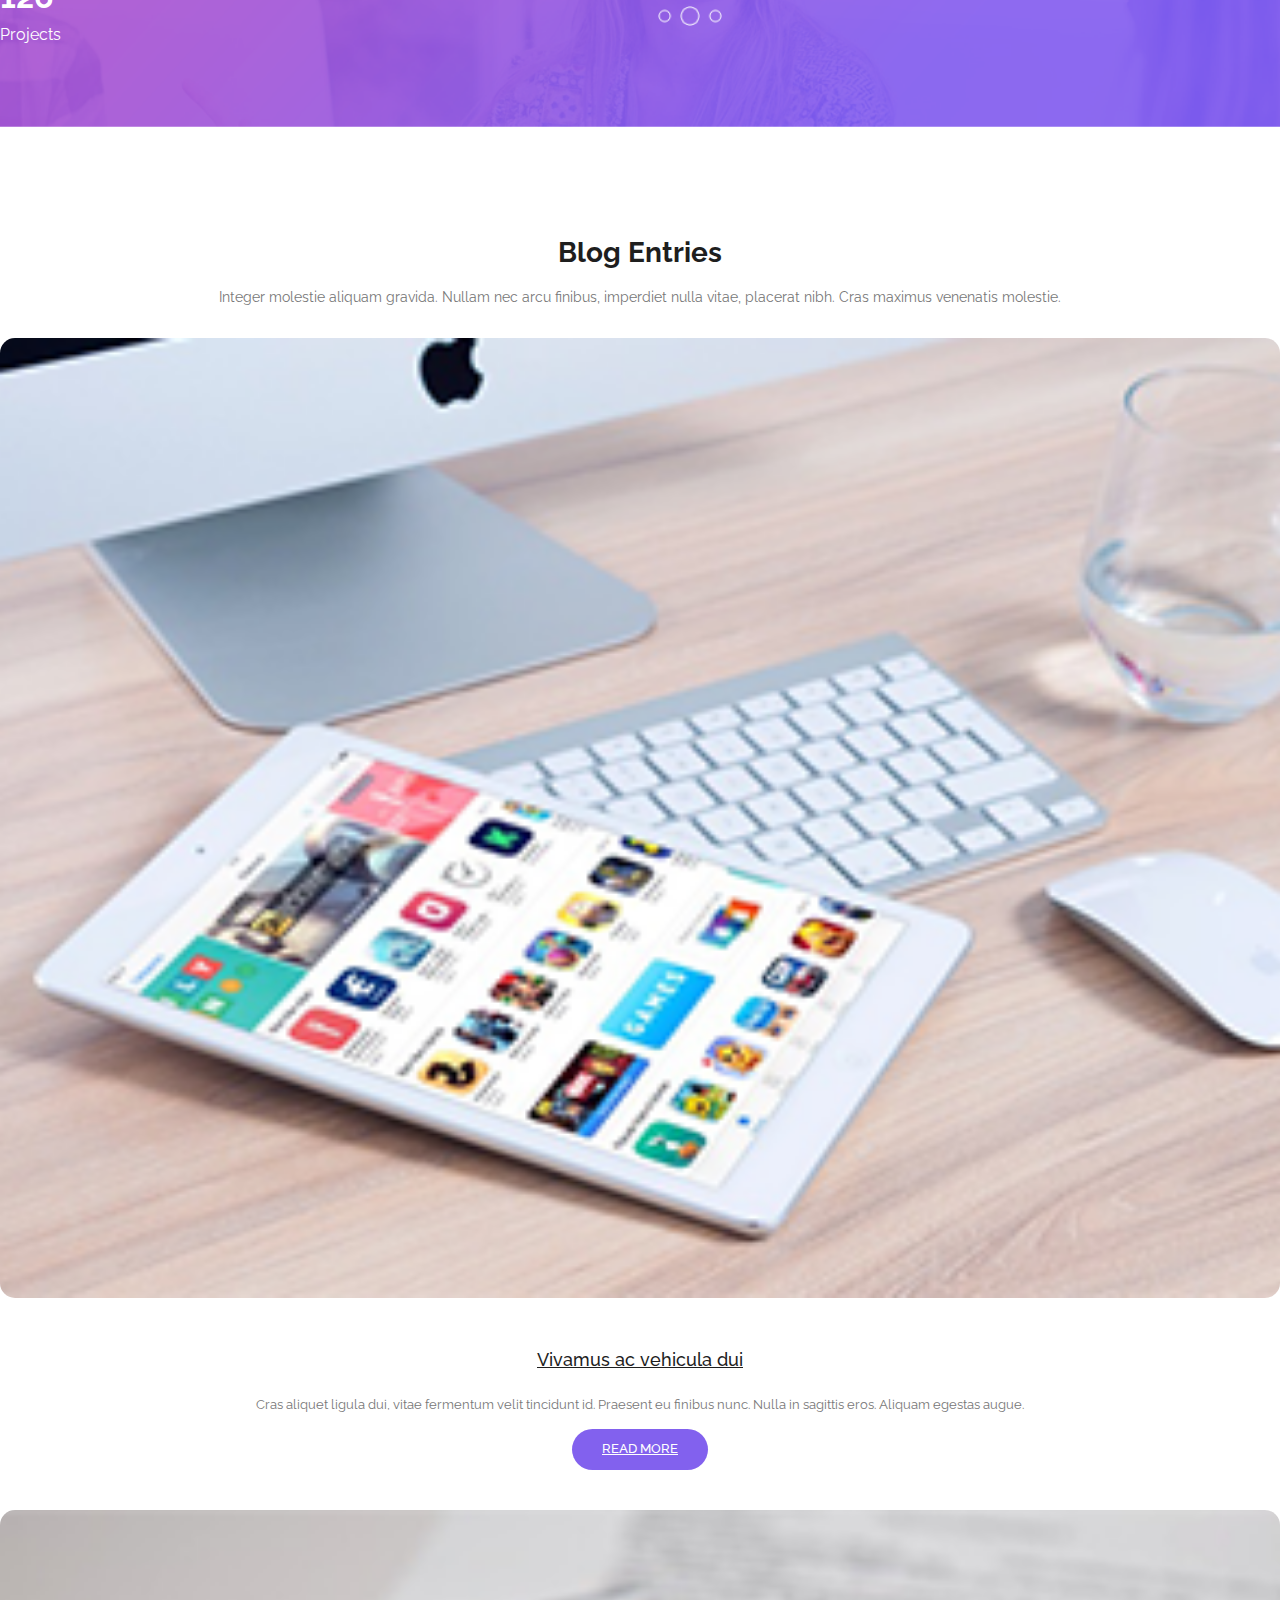
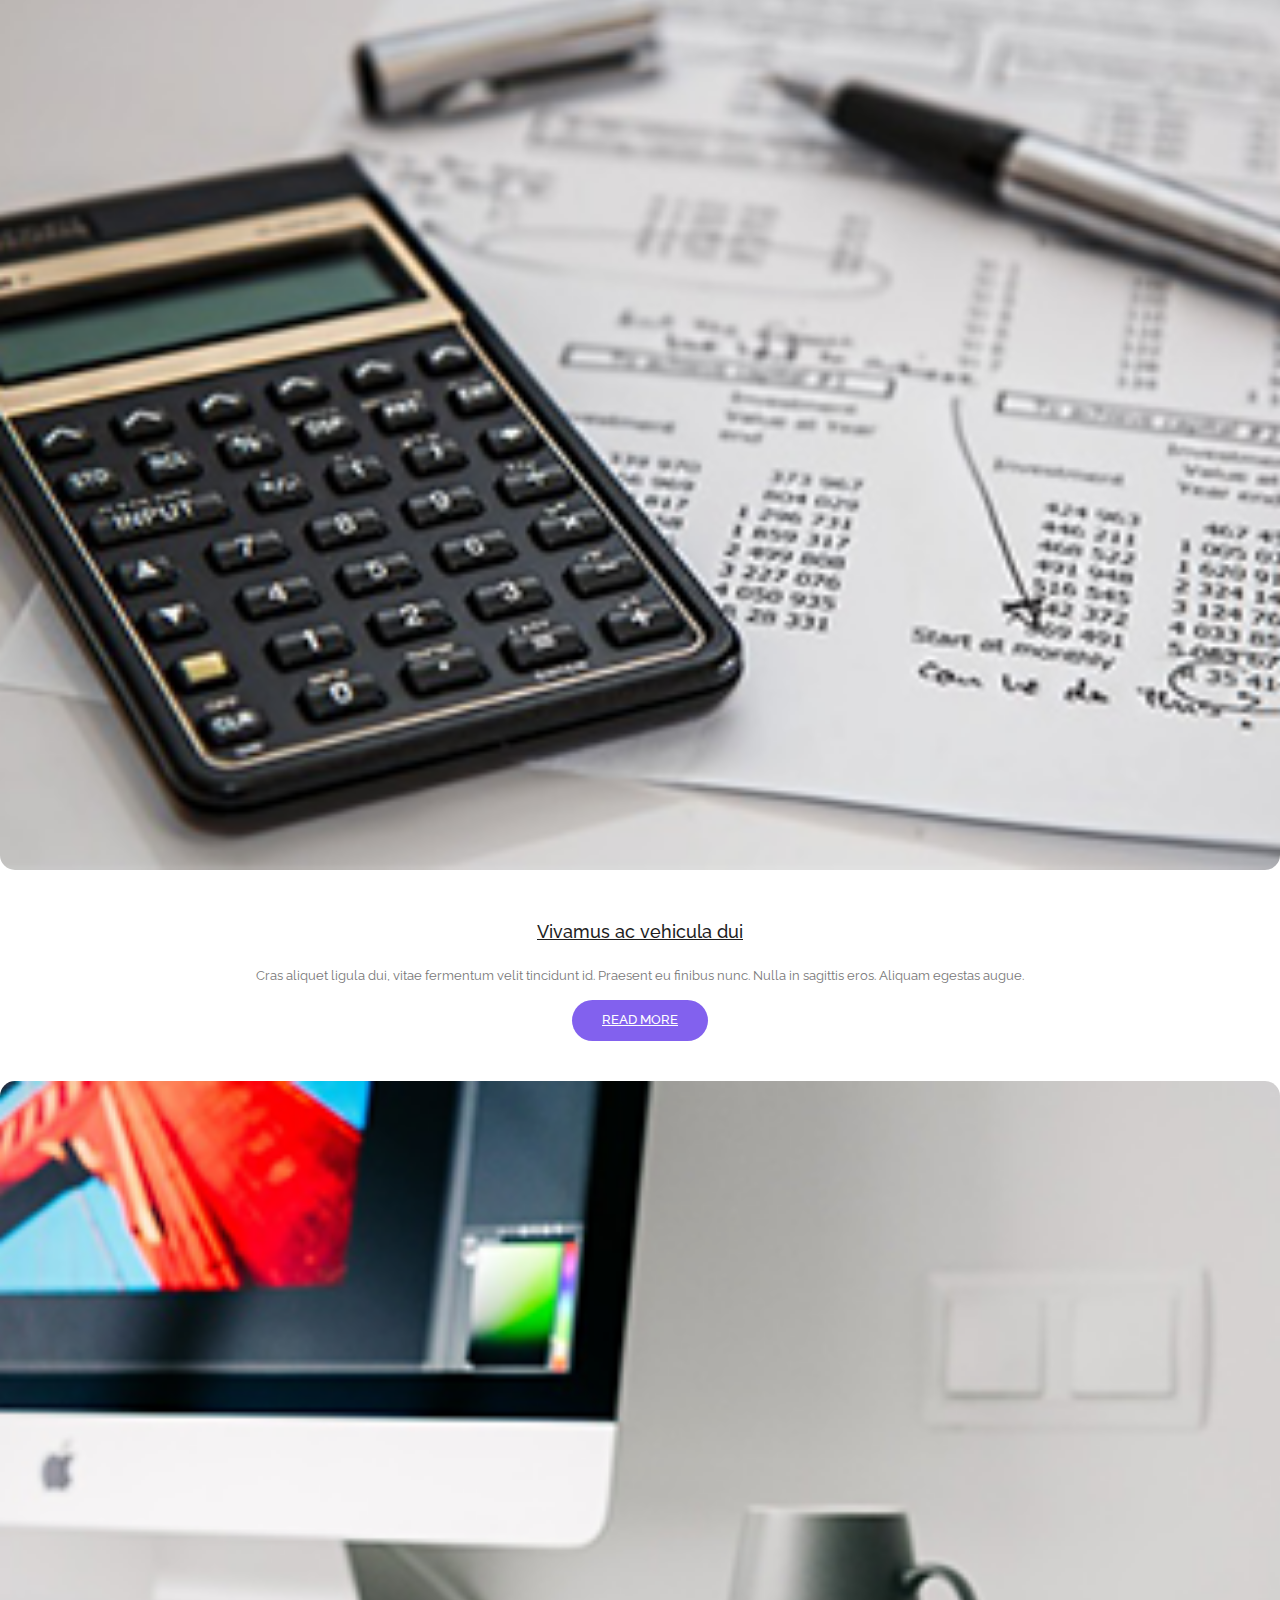
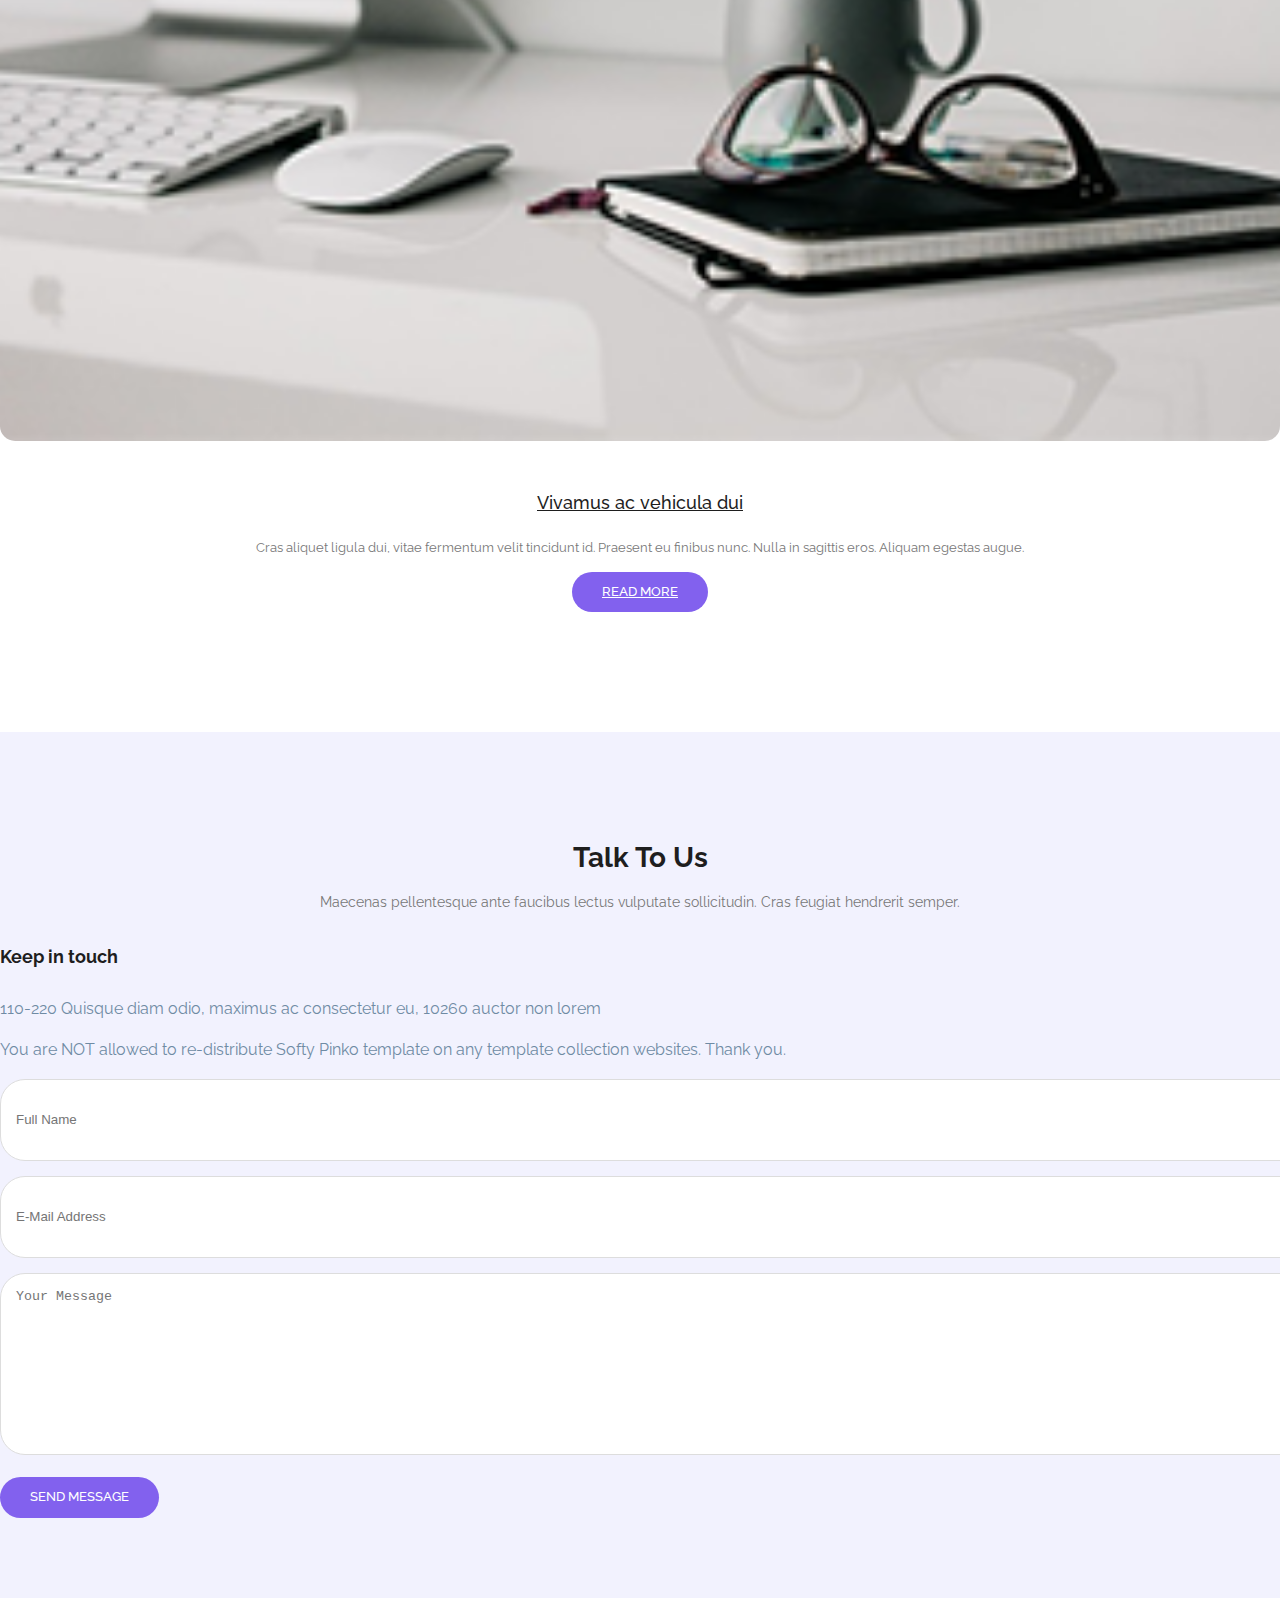
==== commit 535d82d6: "test wowjs" ====
--- a/index.html
+++ b/index.html
@@ -8,6 +8,8 @@
   <link rel="stylesheet" href="https://cdnjs.cloudflare.com/ajax/libs/font-awesome/6.3.0/css/all.min.css"
     integrity="sha512-SzlrxWUlpfuzQ+pcUCosxcglQRNAq/DZjVsC0lE40xsADsfeQoEypE+enwcOiGjk/bSuGGKHEyjSoQ1zVisanQ=="
     crossorigin="anonymous" referrerpolicy="no-referrer" />
+  <!--  -->
+  <link rel="stylesheet" href="assets/css/animate.css">
   <!-- Bootstrap CSS -->
   <link rel="stylesheet" href="https://cdn.jsdelivr.net/npm/bootstrap@4.6.2/dist/css/bootstrap.min.css"
     integrity="sha384-xOolHFLEh07PJGoPkLv1IbcEPTNtaed2xpHsD9ESMhqIYd0nLMwNLD69Npy4HI+N" crossorigin="anonymous">
@@ -145,7 +147,7 @@
     <div class="container">
       <div class="row align-items-center inner-border-bottom">
         <div class="col-xl-6 col-lg-6 col-md-12">
-          <div class="inner-image">
+          <div class="inner-image wow fadeInLeft" data-wow-duration="1.5s">
             <img src="assets/images/left-image.png" alt="">
           </div>
         </div>
@@ -173,7 +175,7 @@
         </div>
 
         <div class="col-xl-6 col-lg-6 col-md-12">
-          <div class="inner-image">
+          <div class="inner-image wow fadeInRight" data-wow-duration="1.5s">
             <img src="assets/images/right-image.png" alt="">
           </div>
         </div>
@@ -382,6 +384,10 @@
   <script src="https://cdn.jsdelivr.net/npm/bootstrap@4.6.2/dist/js/bootstrap.bundle.min.js"
     integrity="sha384-Fy6S3B9q64WdZWQUiU+q4/2Lc9npb8tCaSX9FK7E8HnRr0Jz8D6OP9dO5Vg3Q9ct"
     crossorigin="anonymous"></script>
+  <script src="assets/js/wow.min.js"></script>
+  <script>
+    new WOW().init();
+  </script>
 </body>
 
 </html>
--- a/assets/css/base.css
+++ b/assets/css/base.css
@@ -8,14 +8,16 @@
   --font: "Raleway", sans-serif;
 }
 
-
+html {
+  overflow-x: hidden;
+}
 
 body {
   color: var(--color-text);
   line-height: 1.6;
   font-family: var(--font);
   margin: 0;
-
+  overflow-x: hidden;
 }
 
 a {
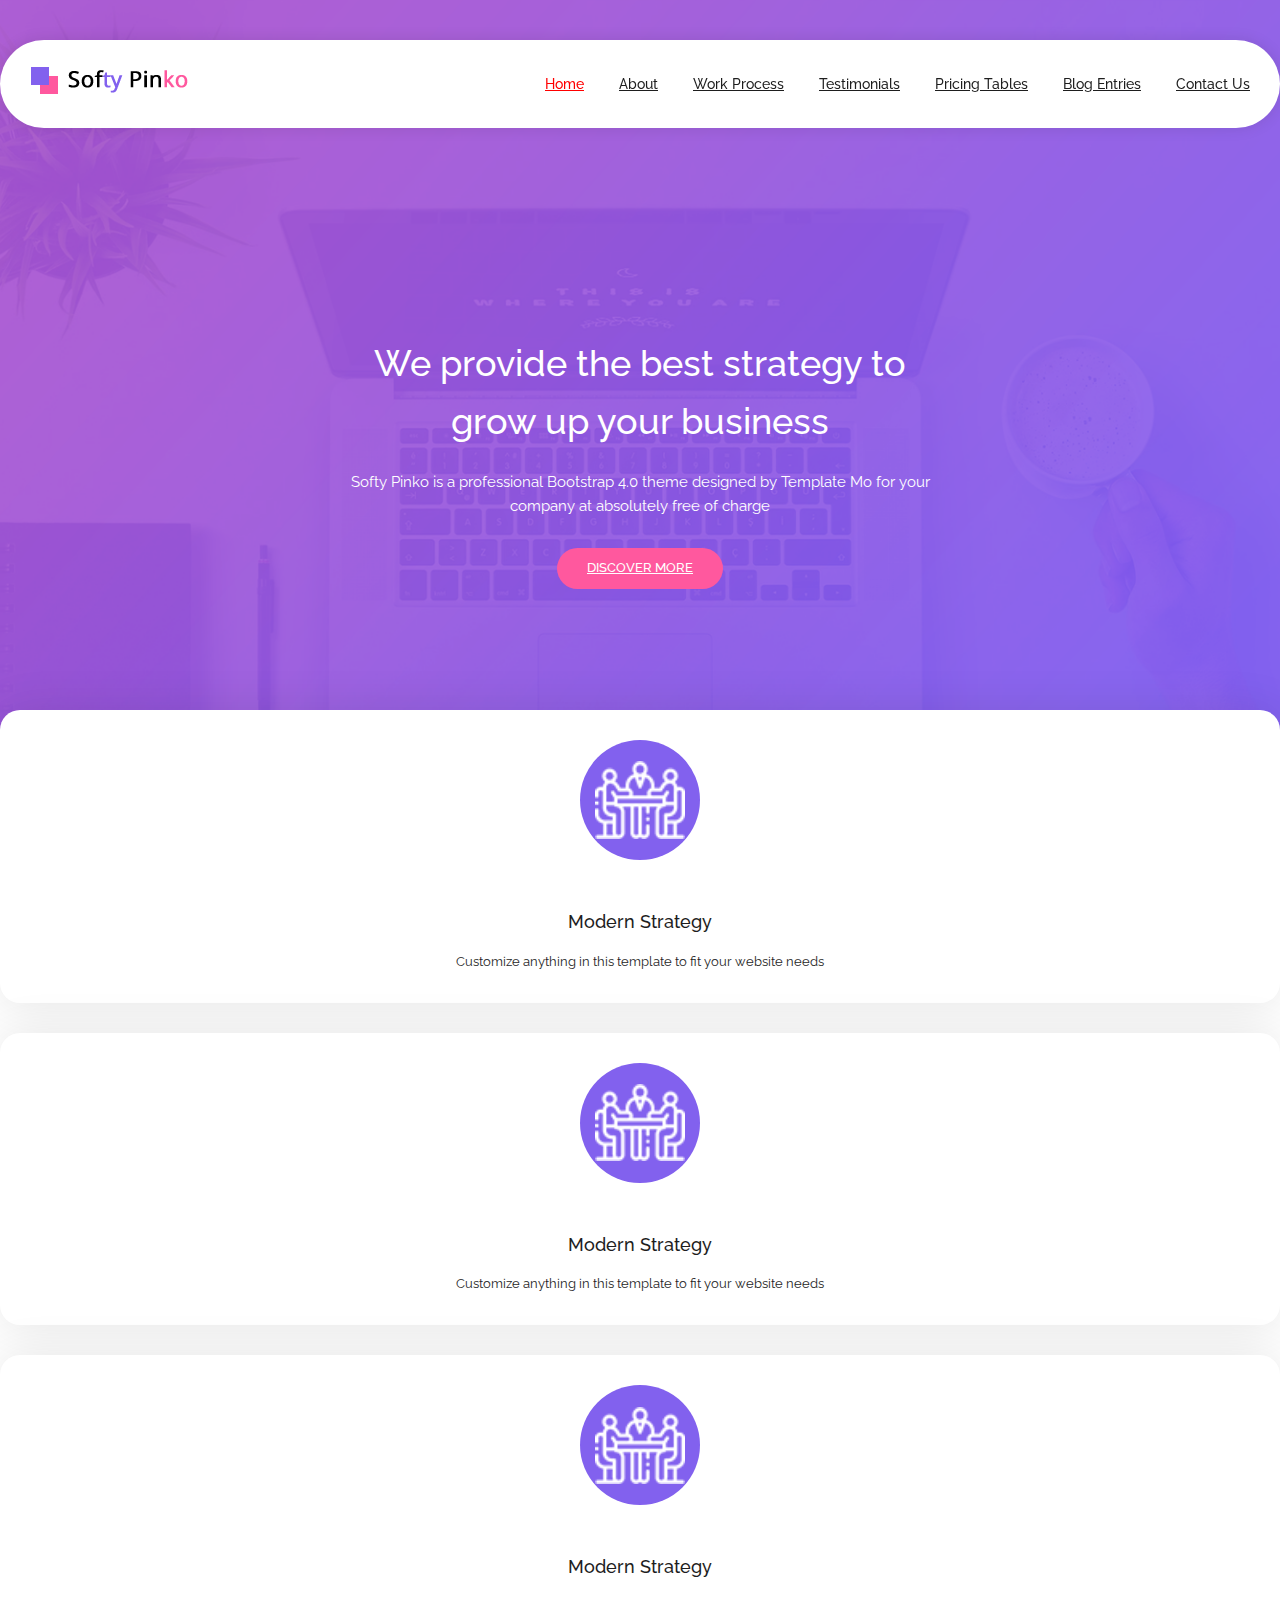
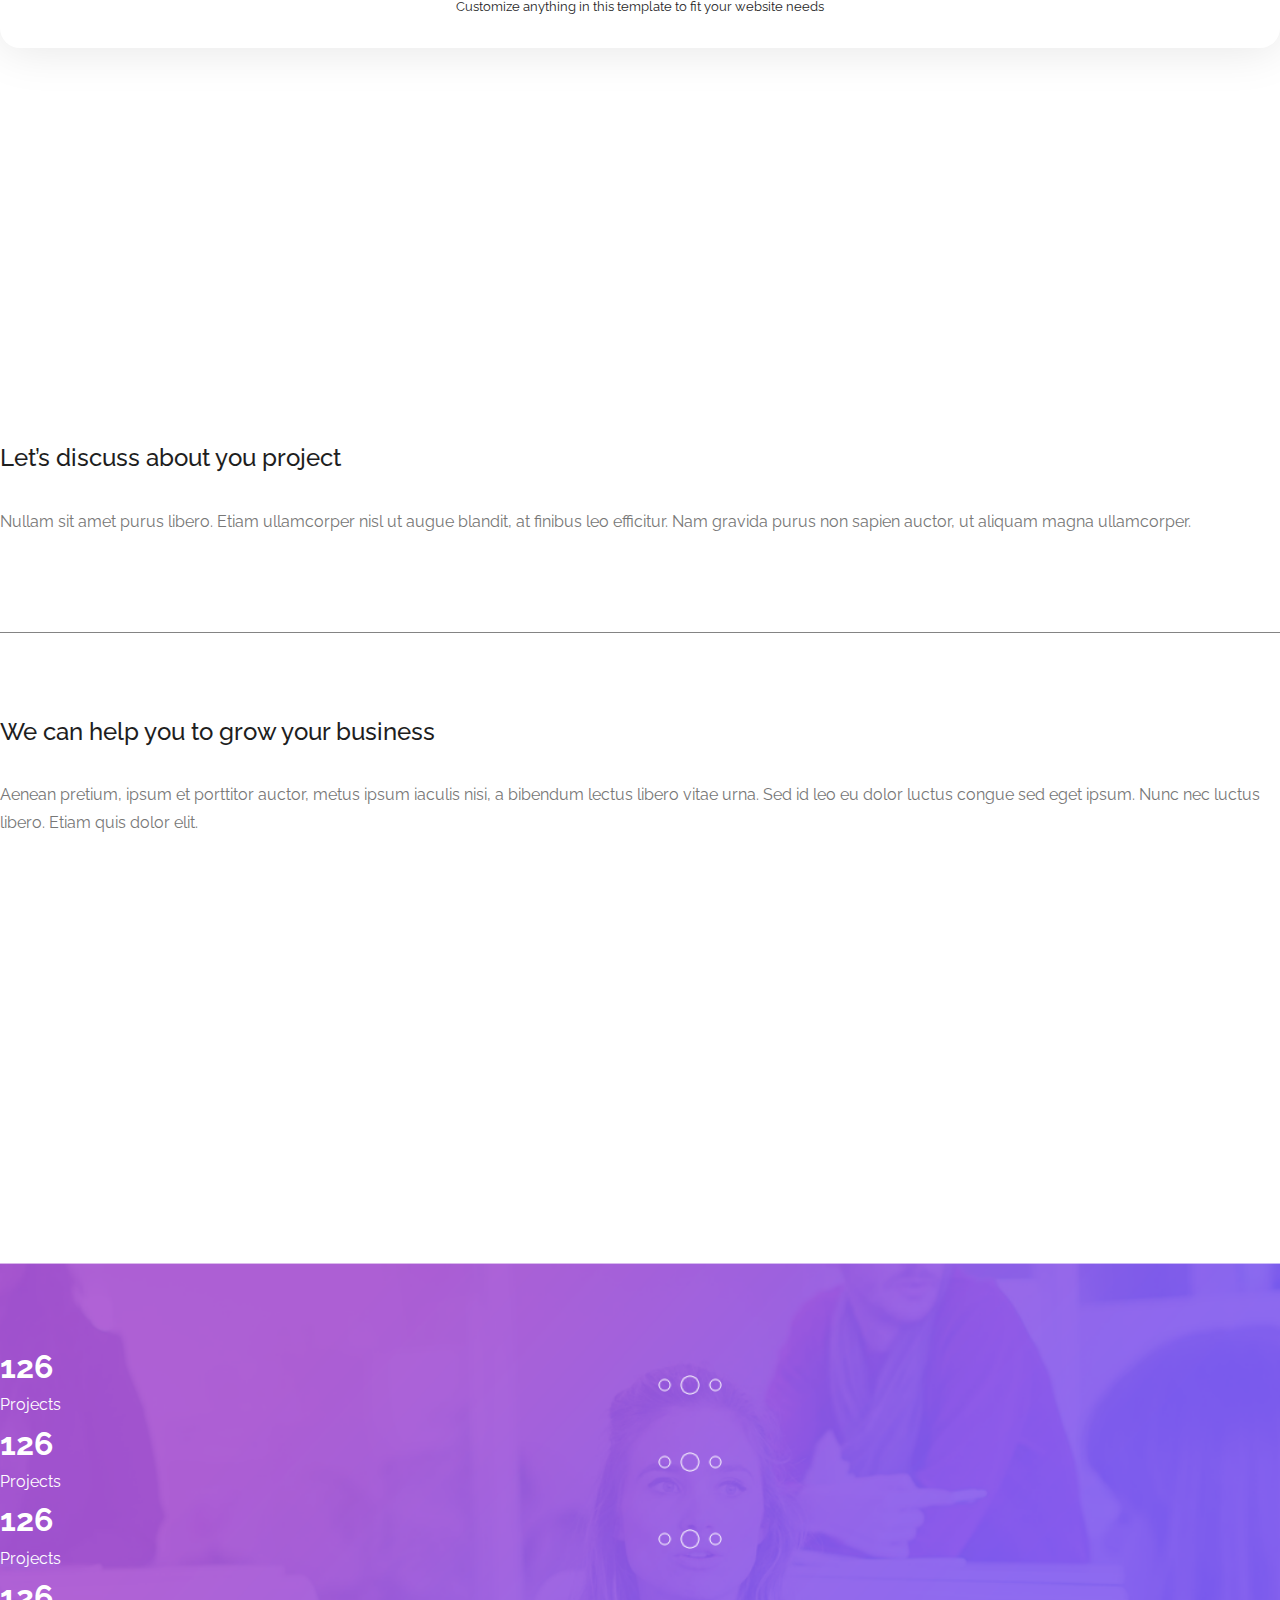
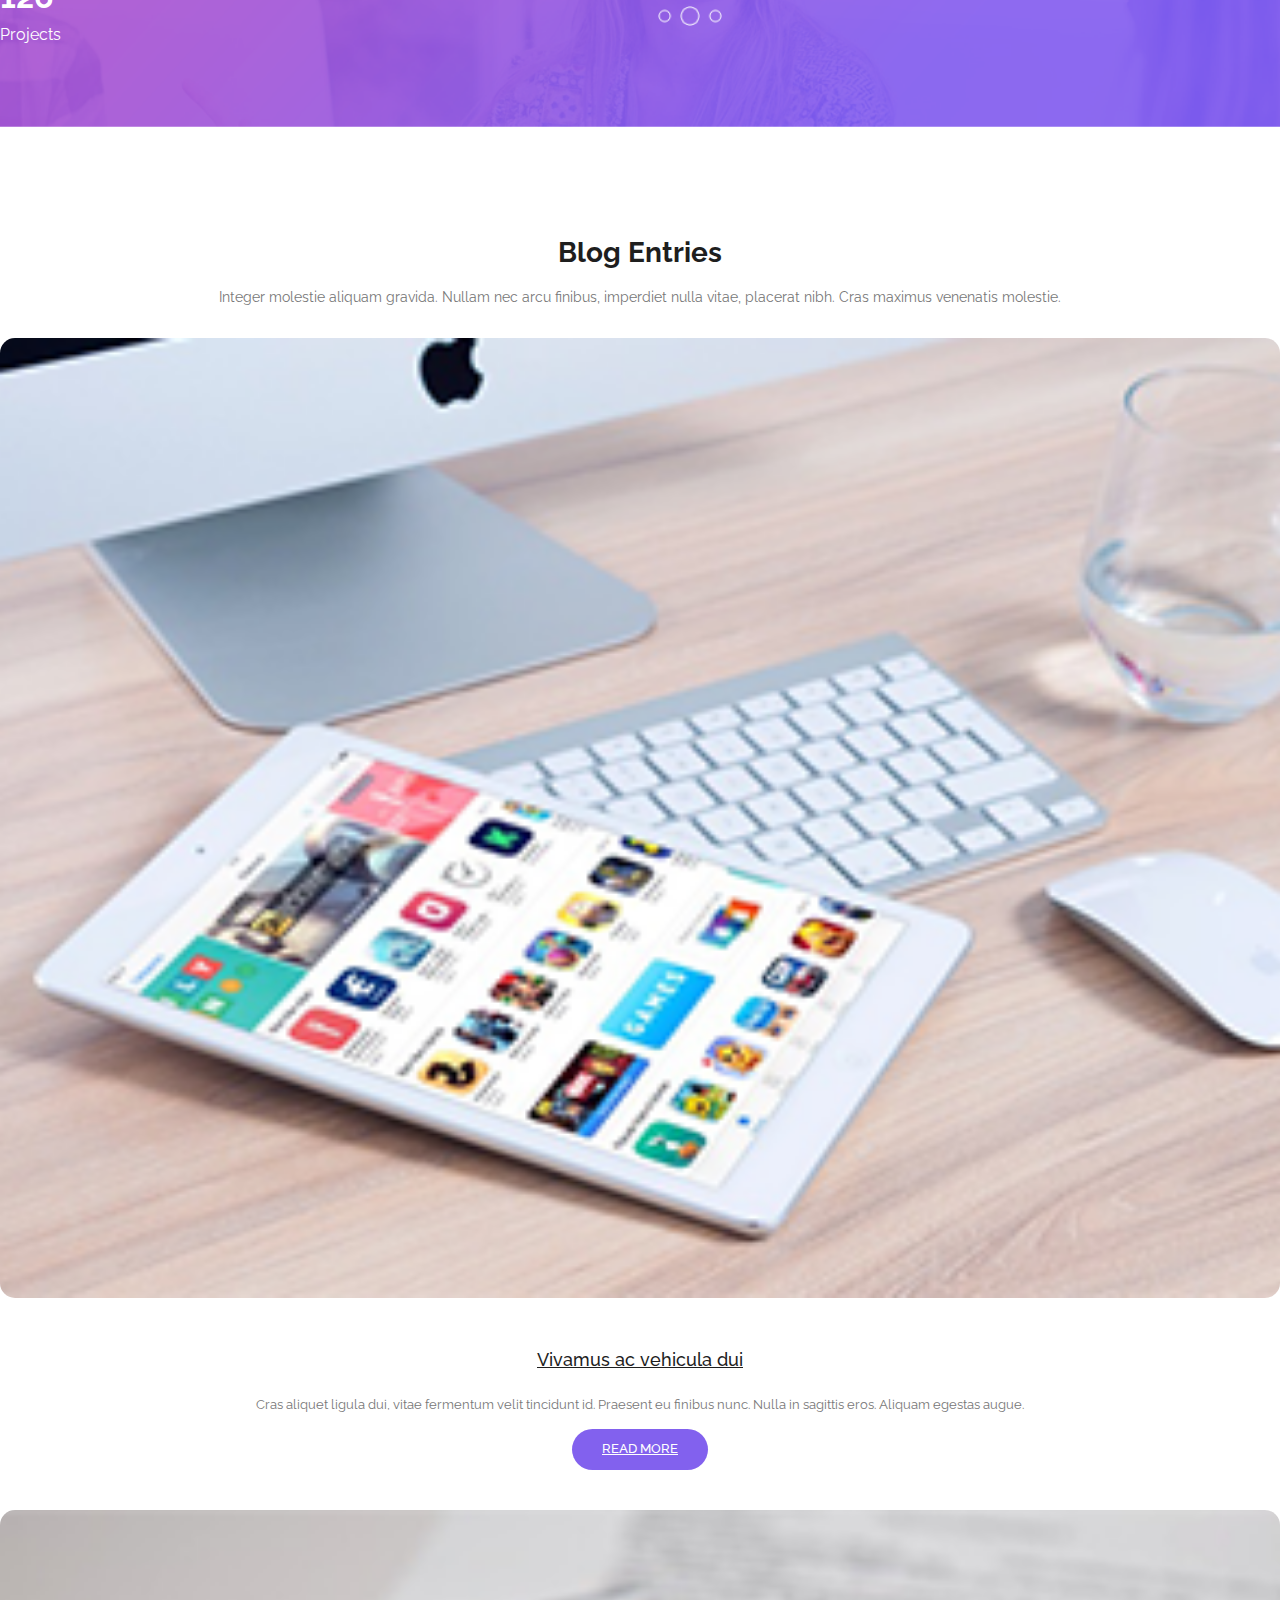
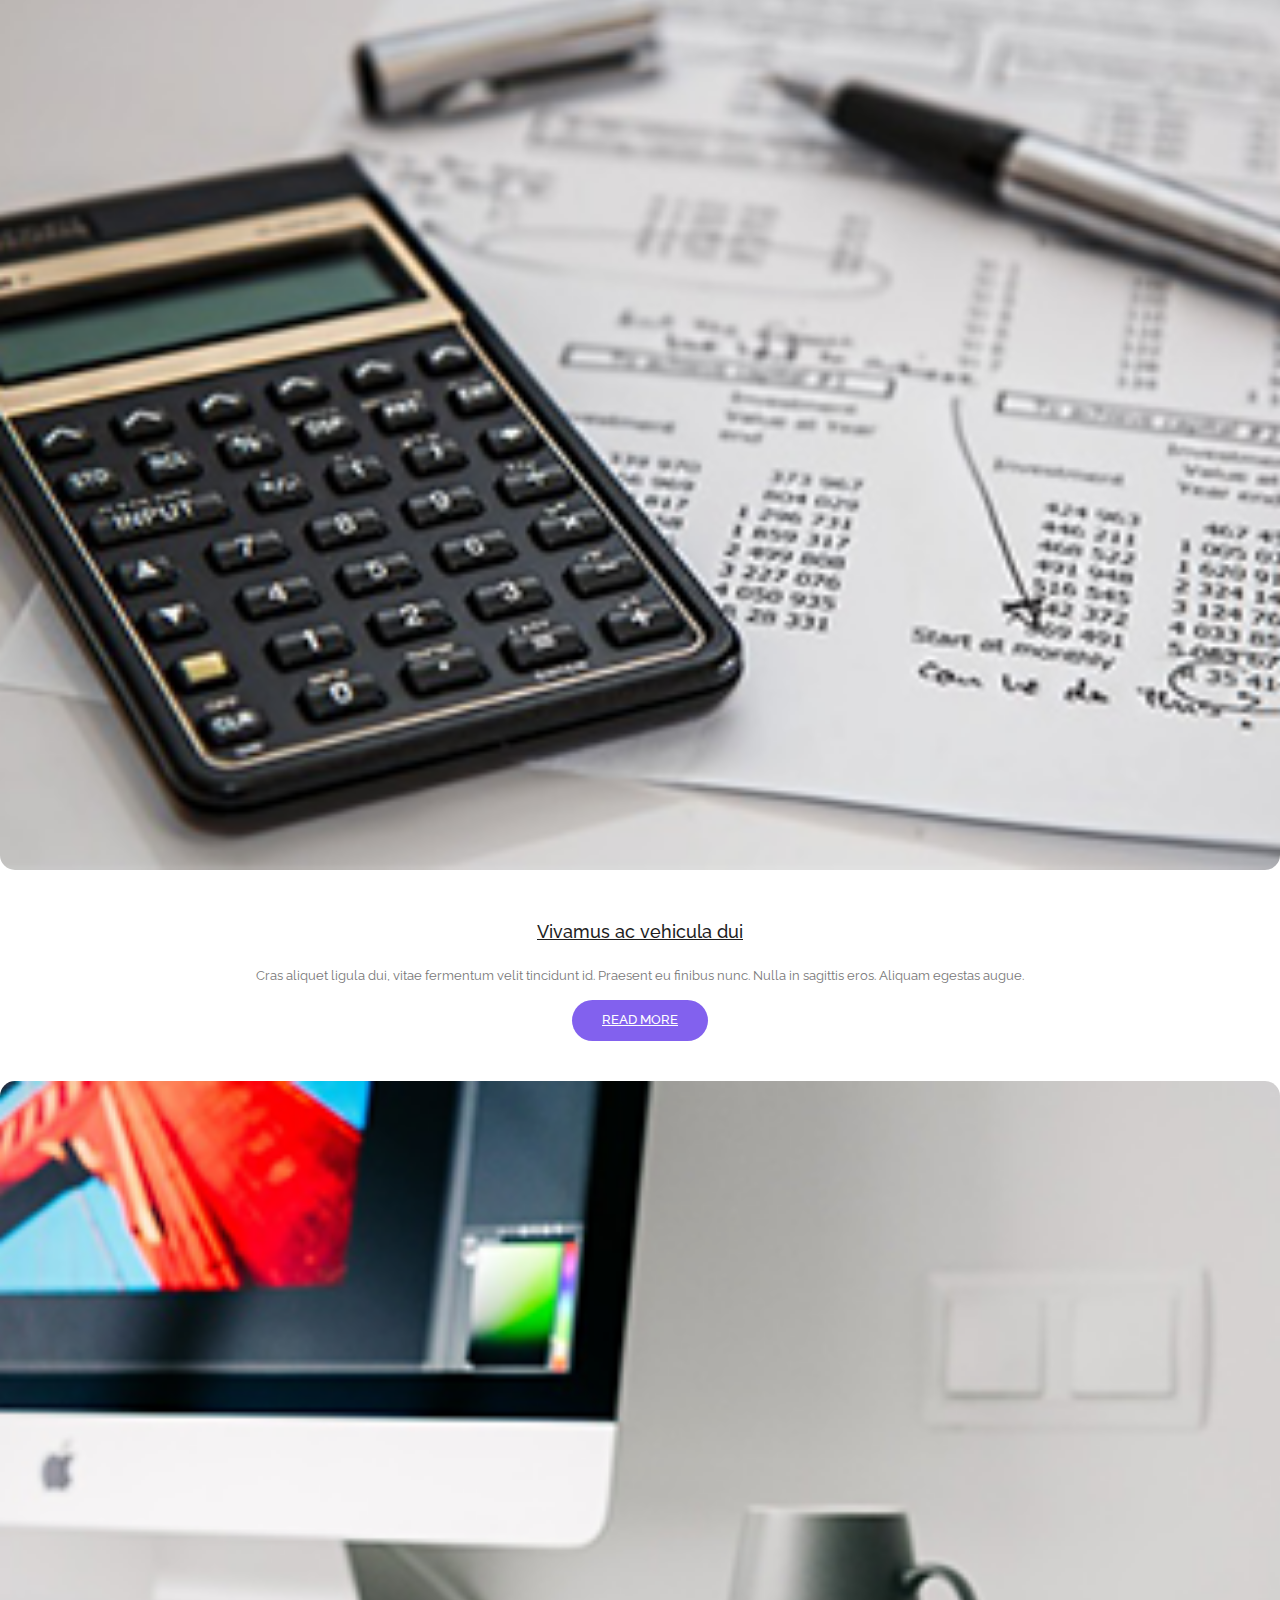
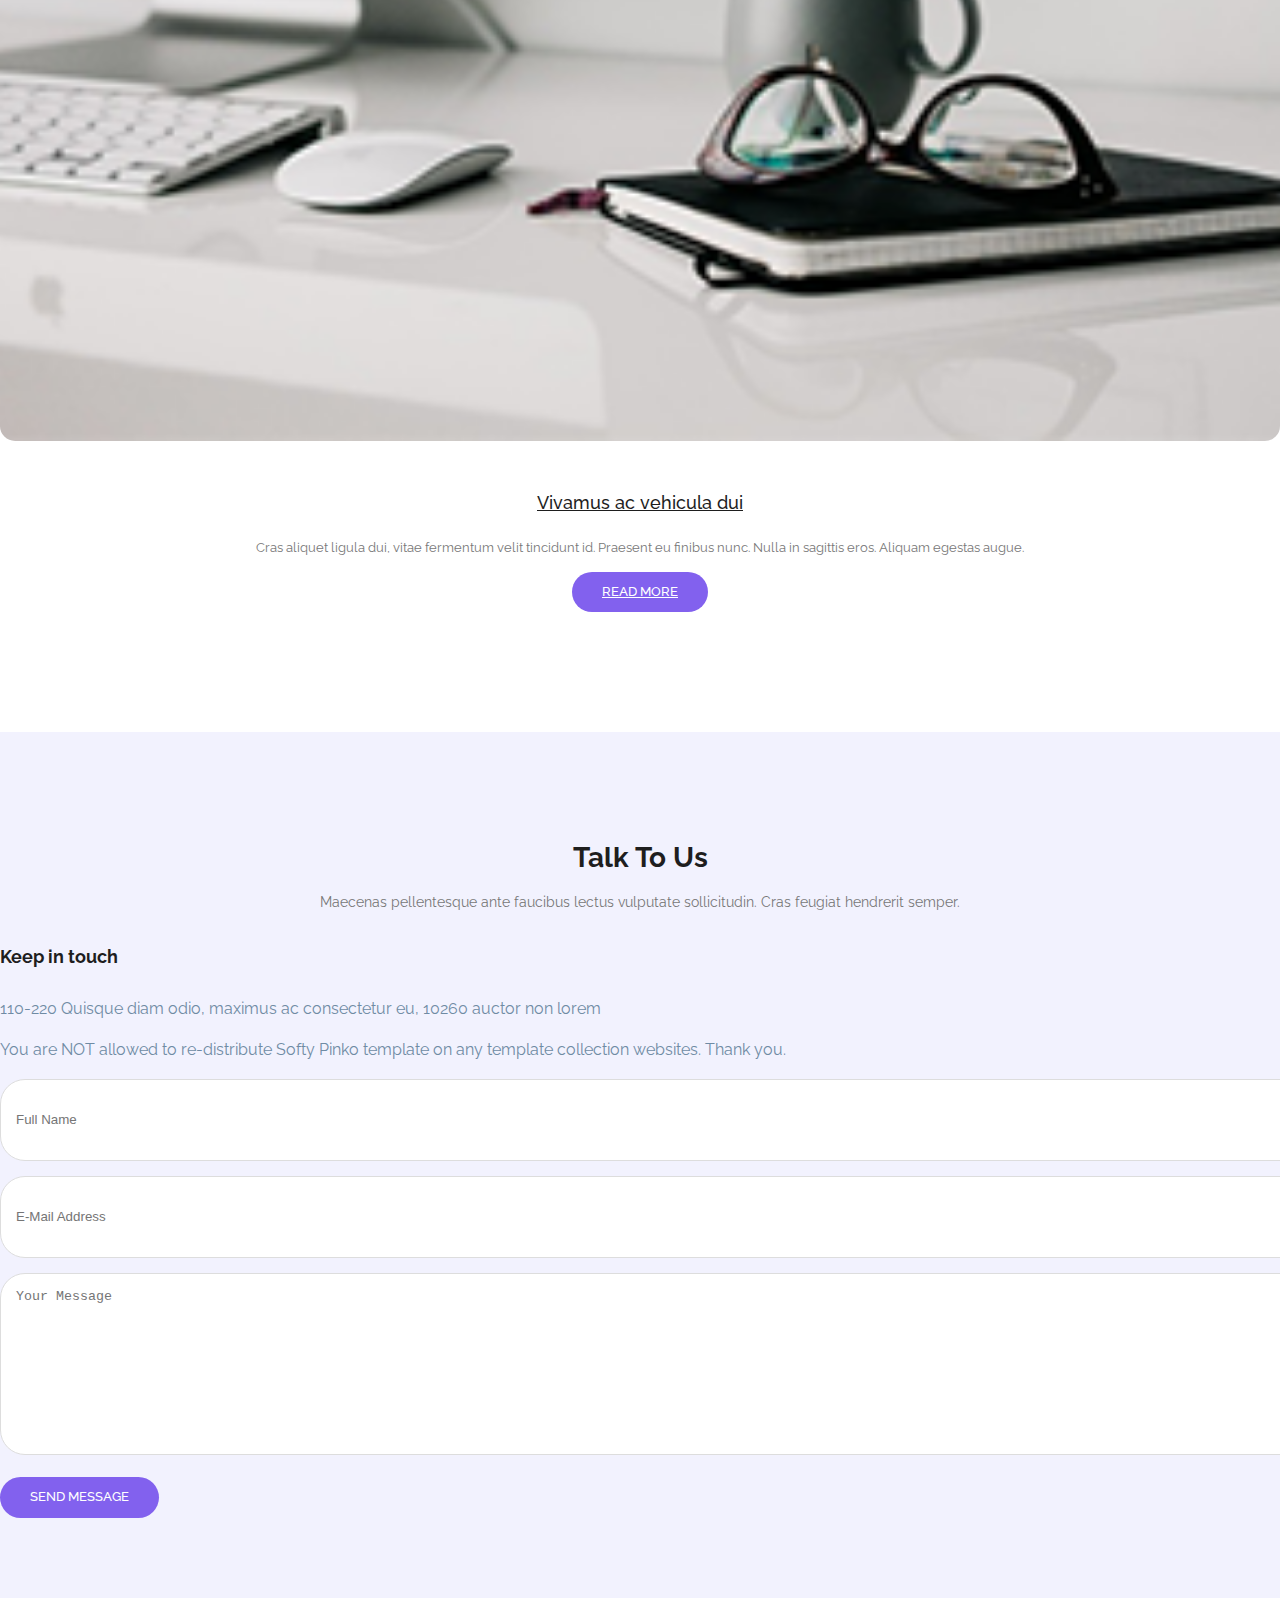
==== commit de537cc3: "Thêm page About ví dụ" ====
--- a/index.html
+++ b/index.html
@@ -35,10 +35,10 @@
             <div class="inner-menu">
               <ul>
                 <li>
-                  <a href="#" class="home">Home</a>
-                </li>
-                <li>
-                  <a href="#" class="about">About</a>
+                  <a href="./index.html" class="home active">Home</a>
+                </li>
+                <li>
+                  <a href="./about.html" class="about">About</a>
                 </li>
                 <li>
                   <a href="#" class="process">Work Process</a>
--- a/assets/css/style.css
+++ b/assets/css/style.css
@@ -42,7 +42,9 @@
 .header .inner-menu ul li a:hover {
   color: var(--color-secondary);
 }
-
+.inner-menu ul li a.active {
+  color: #ff0000; /* Thay đổi màu chữ thành màu bạn muốn, ví dụ: đỏ */
+}
 .header .inner-icon-mobi {
   display: none;
 }
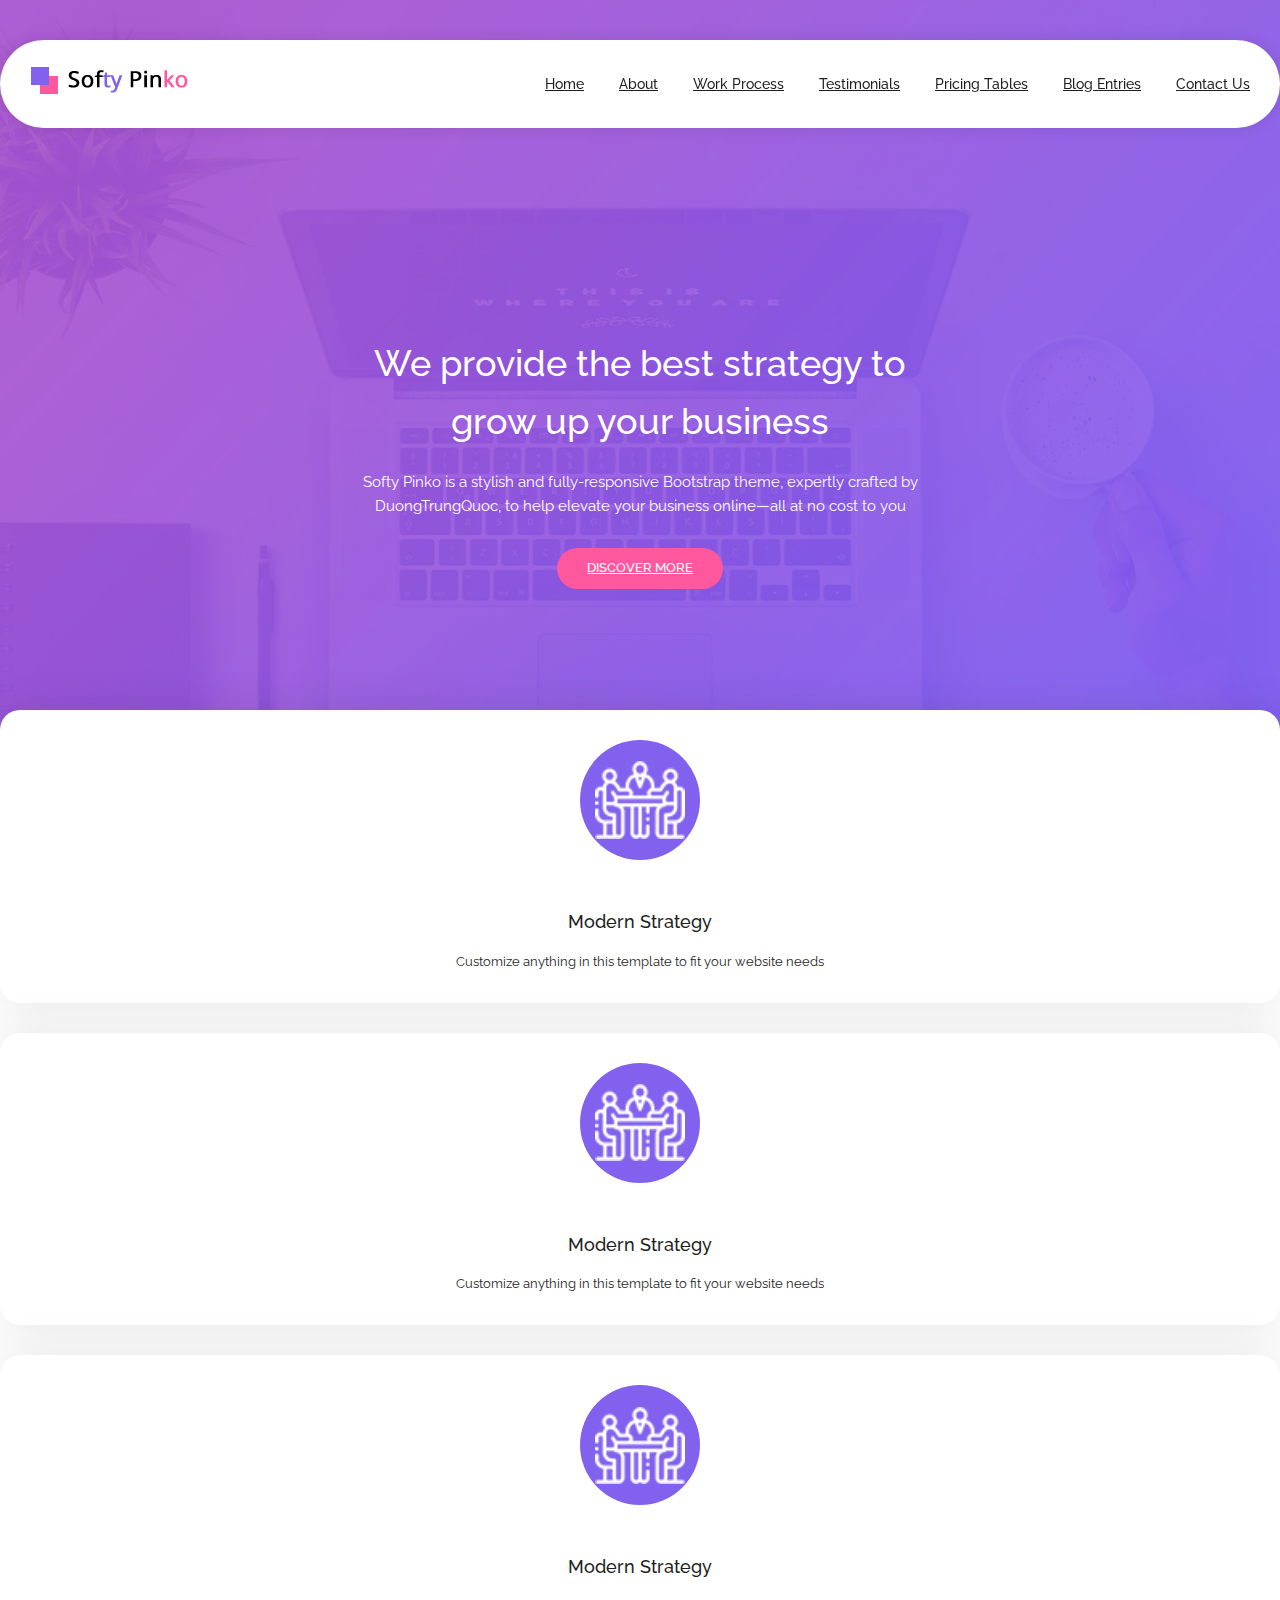
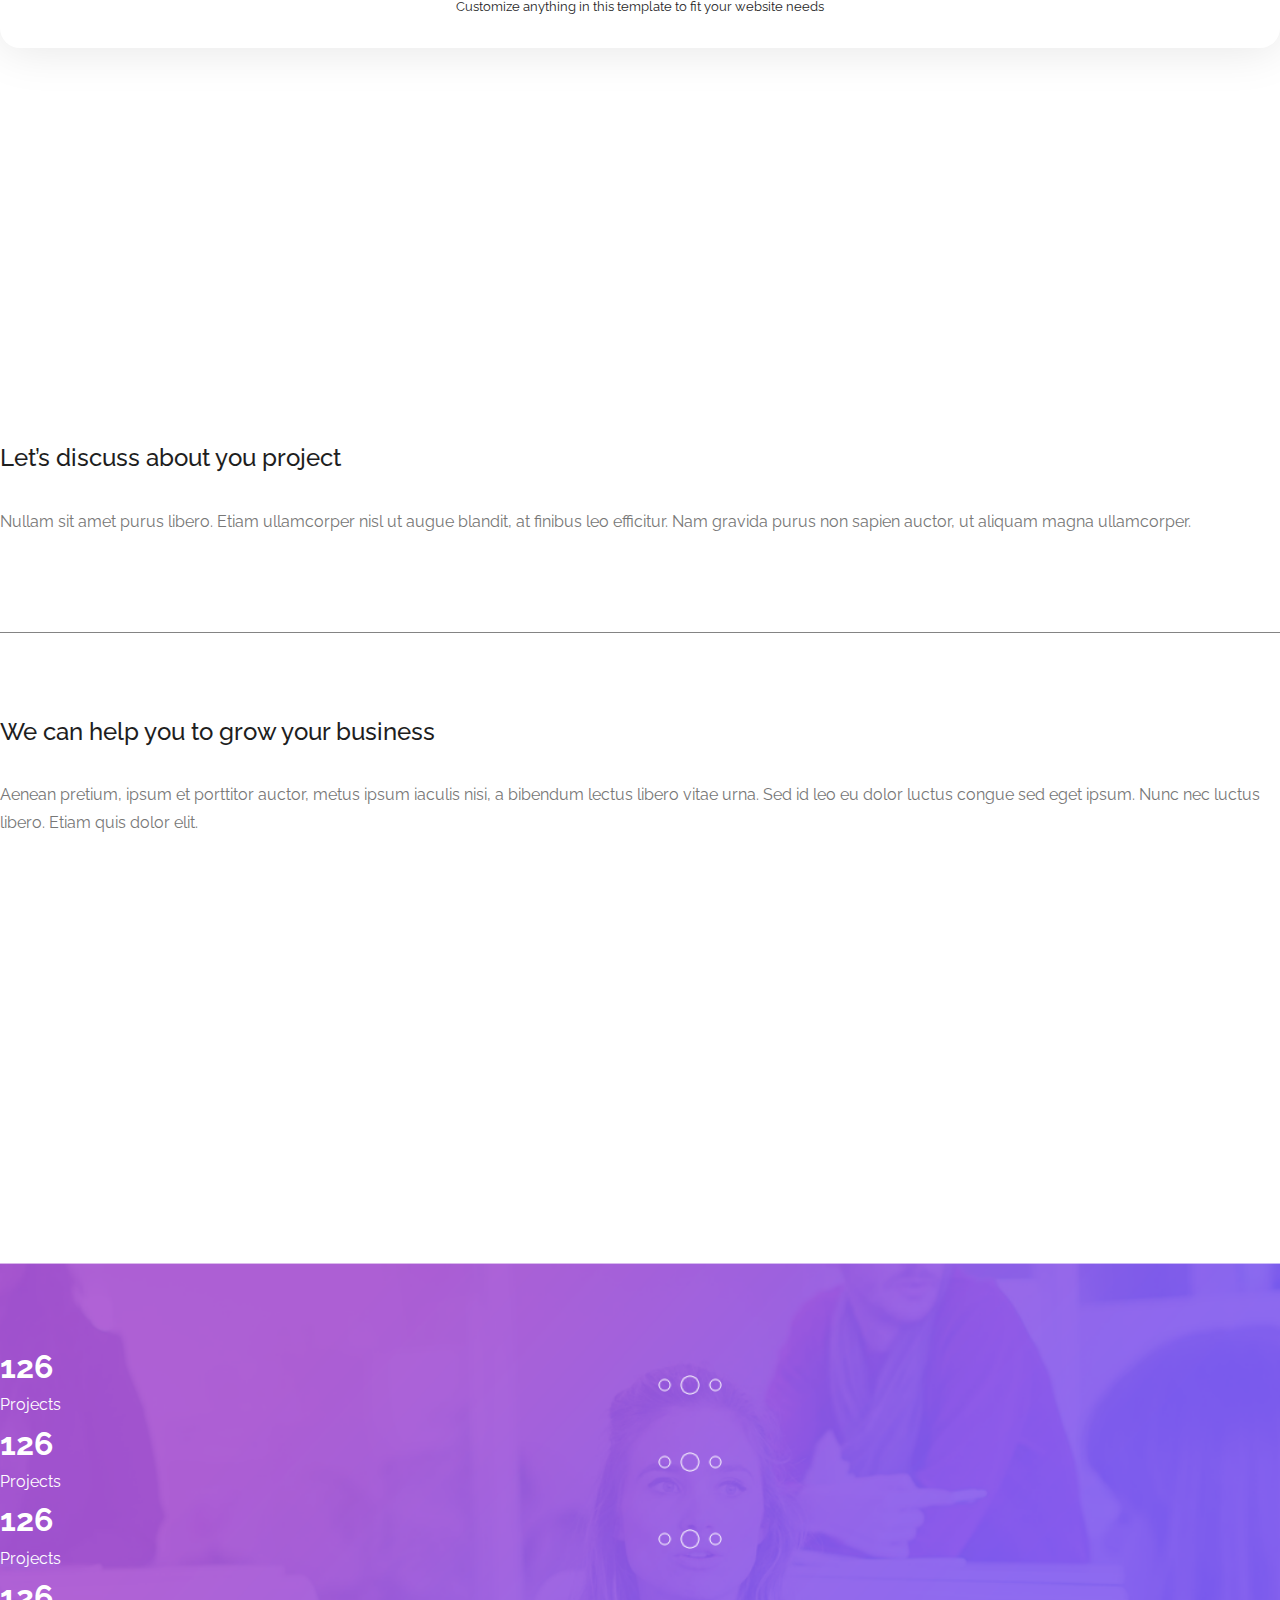
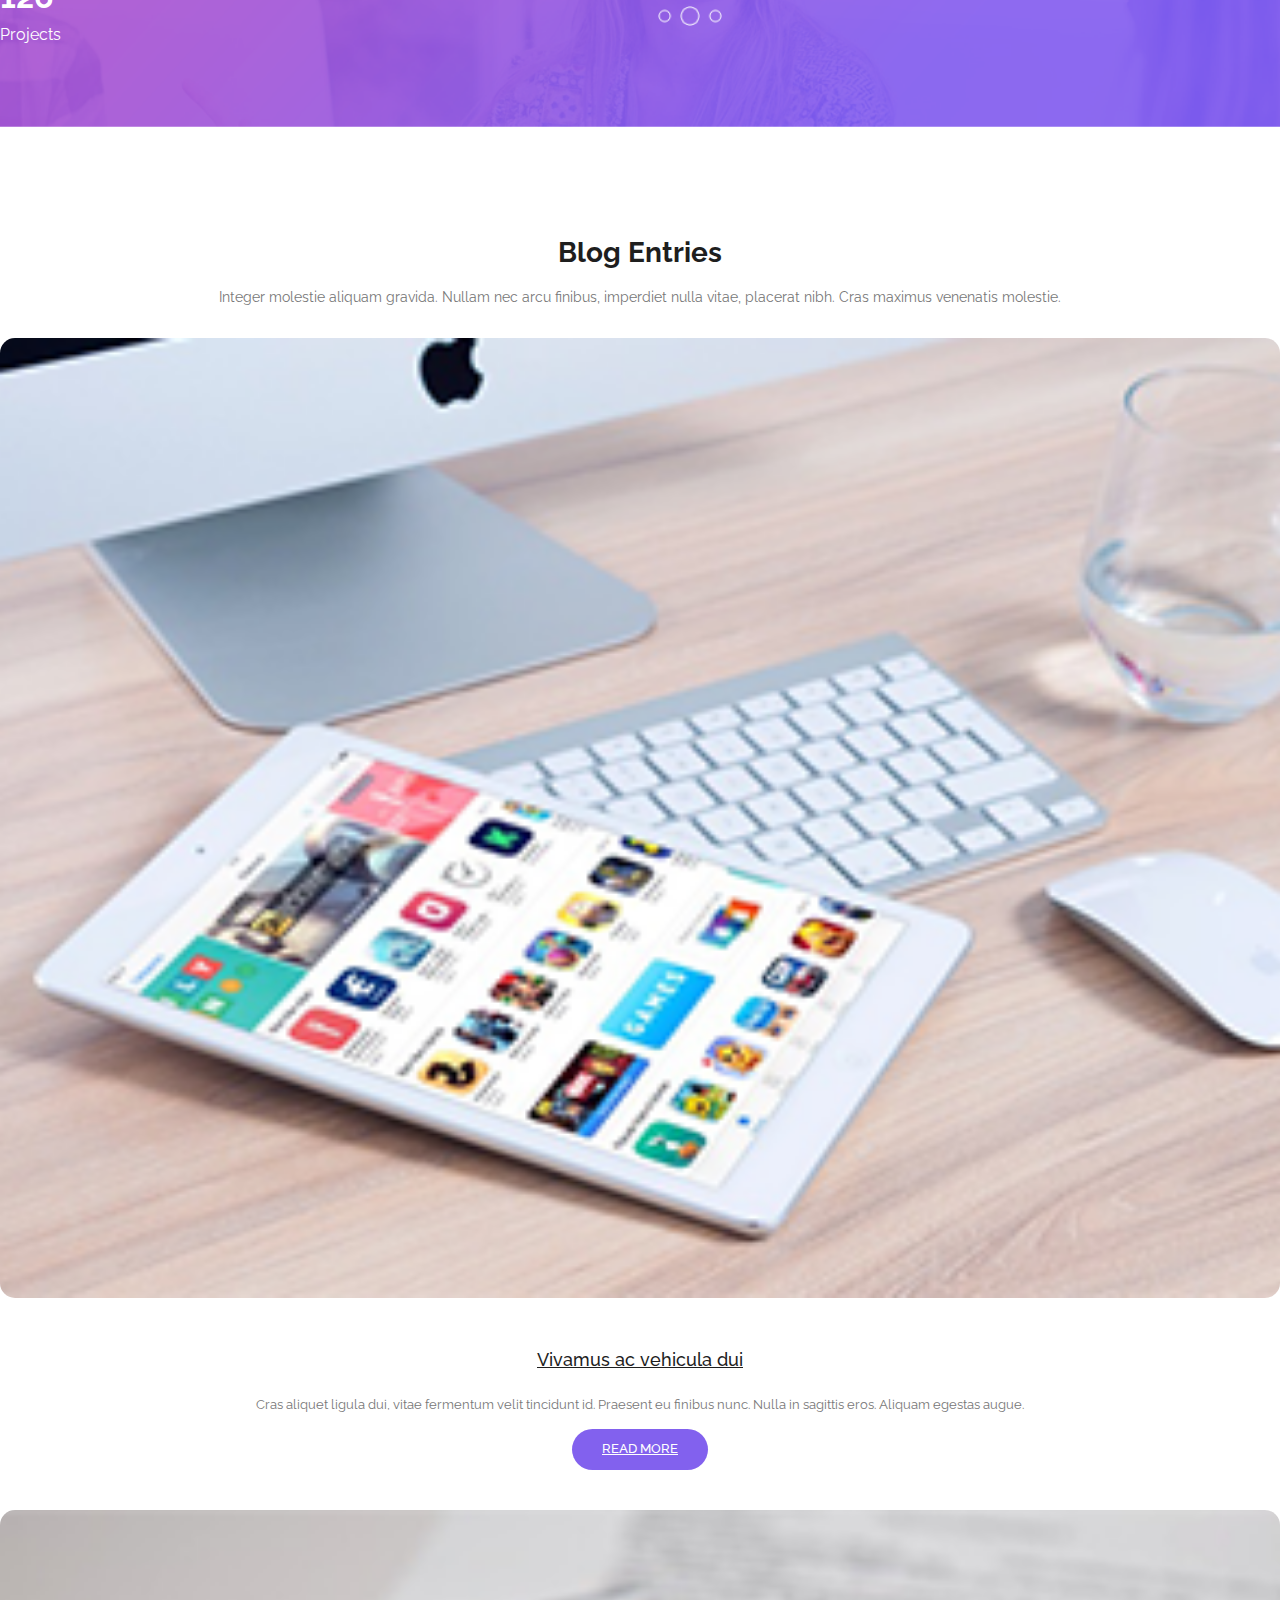
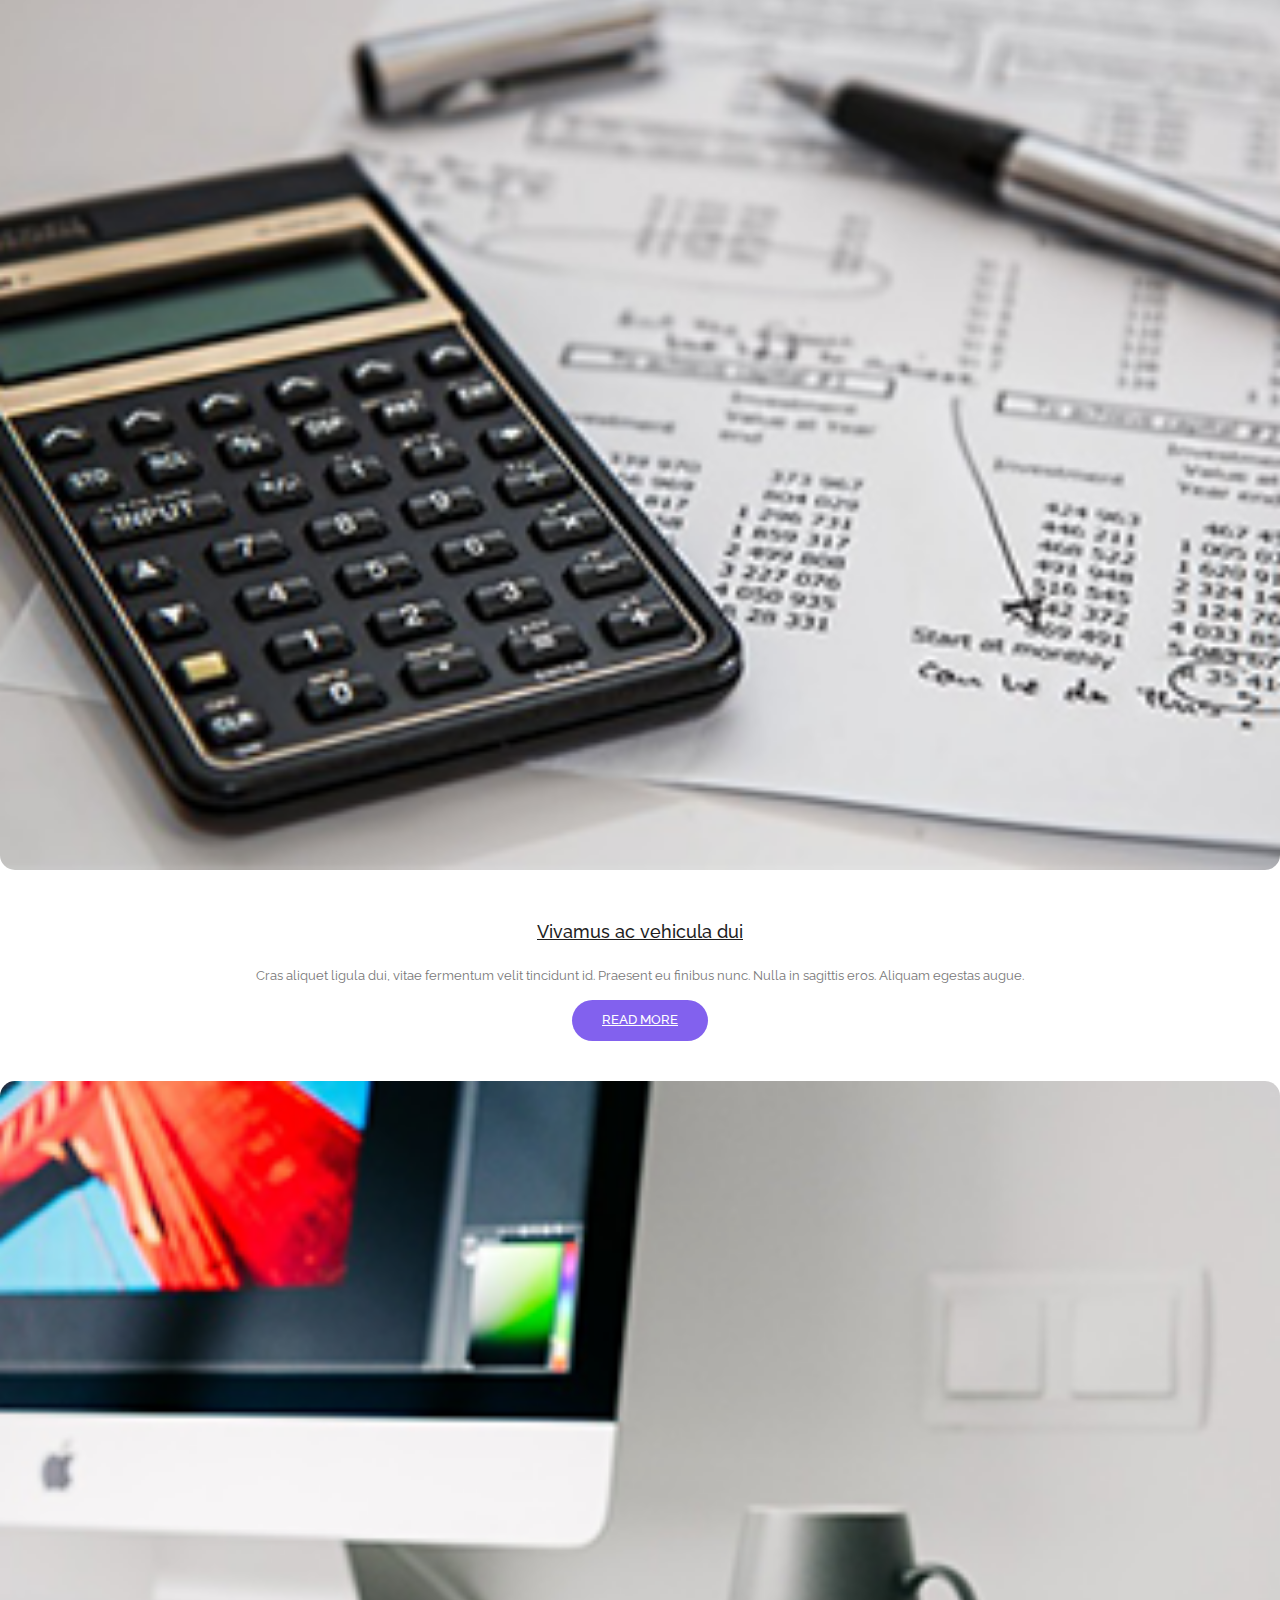
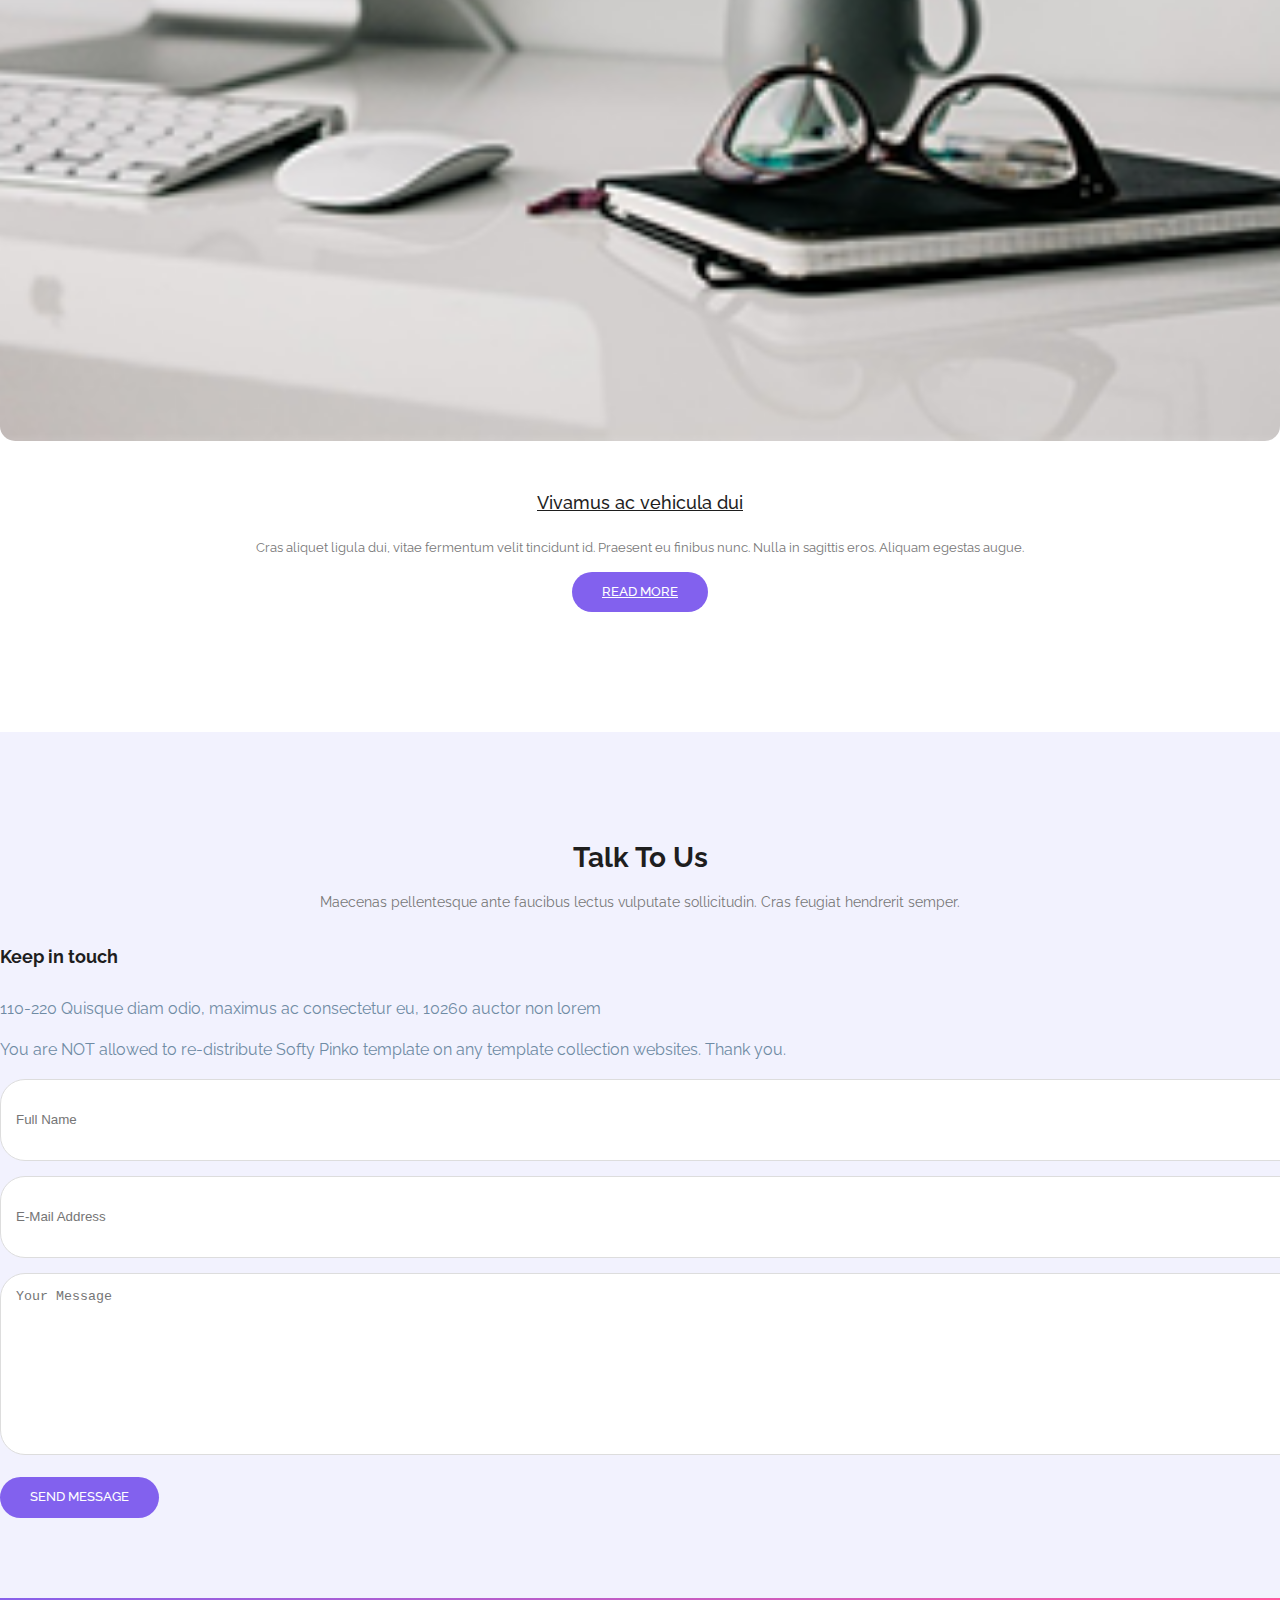
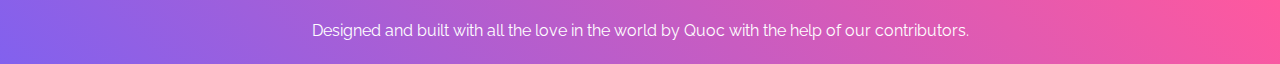
==== commit dbb3ab5d: "update footer" ====
--- a/index.html
+++ b/index.html
@@ -35,10 +35,10 @@
             <div class="inner-menu">
               <ul>
                 <li>
-                  <a href="./index.html" class="home active">Home</a>
-                </li>
-                <li>
-                  <a href="./about.html" class="about">About</a>
+                  <a href="#" class="home">Home</a>
+                </li>
+                <li>
+                  <a href="#" class="about">About</a>
                 </li>
                 <li>
                   <a href="#" class="process">Work Process</a>
@@ -78,8 +78,8 @@
               to grow up your business
             </h1>
             <p class="inner-desc">
-              Softy Pinko is a professional Bootstrap 4.0 theme designed by Template Mo for your company at absolutely
-              free of charge
+              Softy Pinko is a stylish and fully-responsive Bootstrap theme, expertly crafted by DuongTrungQuoc, to help
+              elevate your business online—all at no cost to you
             </p>
             <a href="#" class="button button-secondary">
               discover more
@@ -377,6 +377,26 @@
     </div>
   </section>
   <!--End Section Contact -->
+
+  <footer class="footer">
+    <div class="container">
+      <div class="row">
+        <div class="col-12">
+          <div class="inner-content">
+            <p class="inner-desc">Designed and built with all the love in the world by Quoc with the help of
+              our
+              contributors.</p>
+          </div>
+        </div>
+      </div>
+    </div>
+  </footer>
+
+
+
+
+
+
   <!-- Bootstrap JavaScript-->
   <script src="https://cdn.jsdelivr.net/npm/jquery@3.5.1/dist/jquery.slim.min.js"
     integrity="sha384-DfXdz2htPH0lsSSs5nCTpuj/zy4C+OGpamoFVy38MVBnE+IbbVYUew+OrCXaRkfj"
@@ -390,5 +410,6 @@
   </script>
 </body>
 
+
 </html>
 <!-- https://templatemo.com/templates/templatemo_535_softy_pinko/ -->--- a/assets/css/style.css
+++ b/assets/css/style.css
@@ -42,9 +42,7 @@
 .header .inner-menu ul li a:hover {
   color: var(--color-secondary);
 }
-.inner-menu ul li a.active {
-  color: #ff0000; /* Thay đổi màu chữ thành màu bạn muốn, ví dụ: đỏ */
-}
+
 .header .inner-icon-mobi {
   display: none;
 }
@@ -358,4 +356,22 @@
   box-shadow: 0 0 0 0.2rem rgba(0, 123, 255, .25);
 }
 
-/*End Section Contact  */+/*End Section Contact  */
+
+/* Footer */
+.footer {
+  background-image: linear-gradient(45deg, var(--color-primary), var(--color-secondary));
+}
+
+.footer .inner-content {
+  text-align: center;
+}
+
+.footer .inner-content .inner-desc {
+  margin: 0;
+  padding: 20px 0;
+  color: white;
+
+}
+
+/* Footer */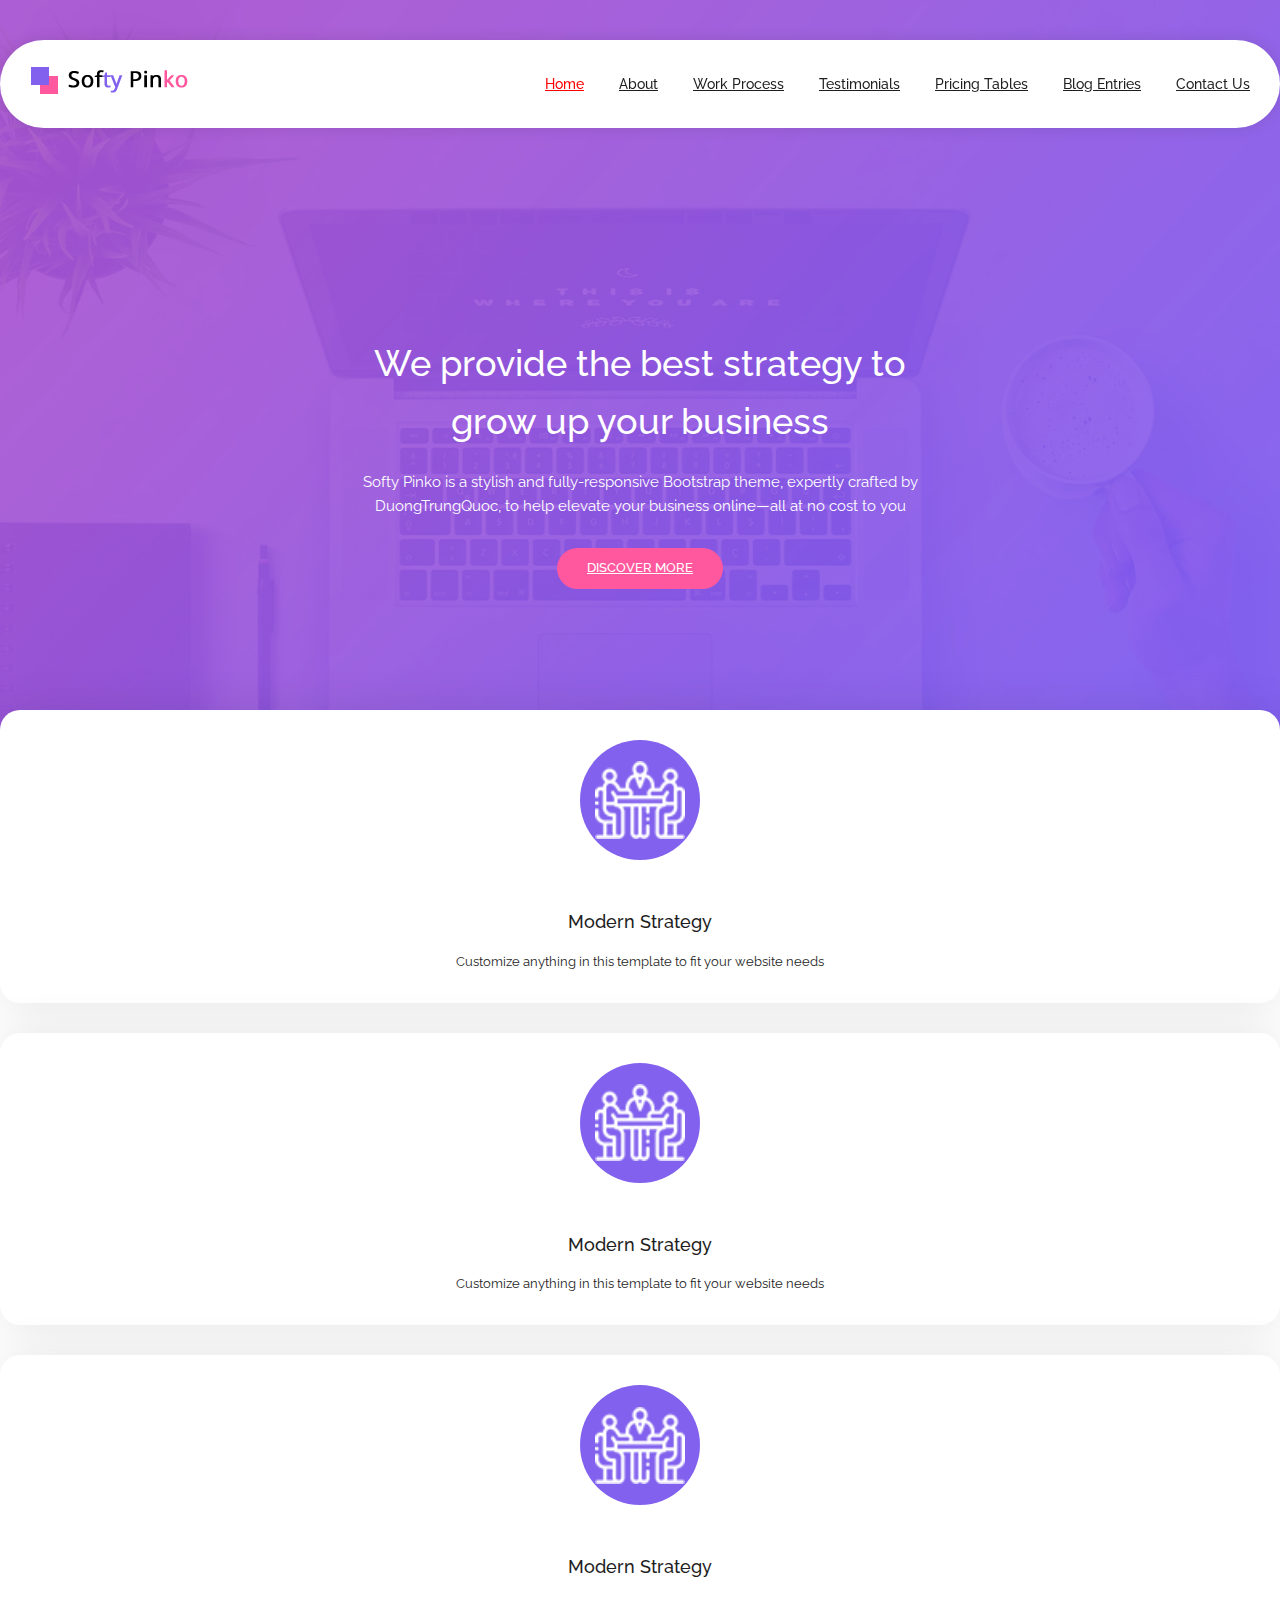
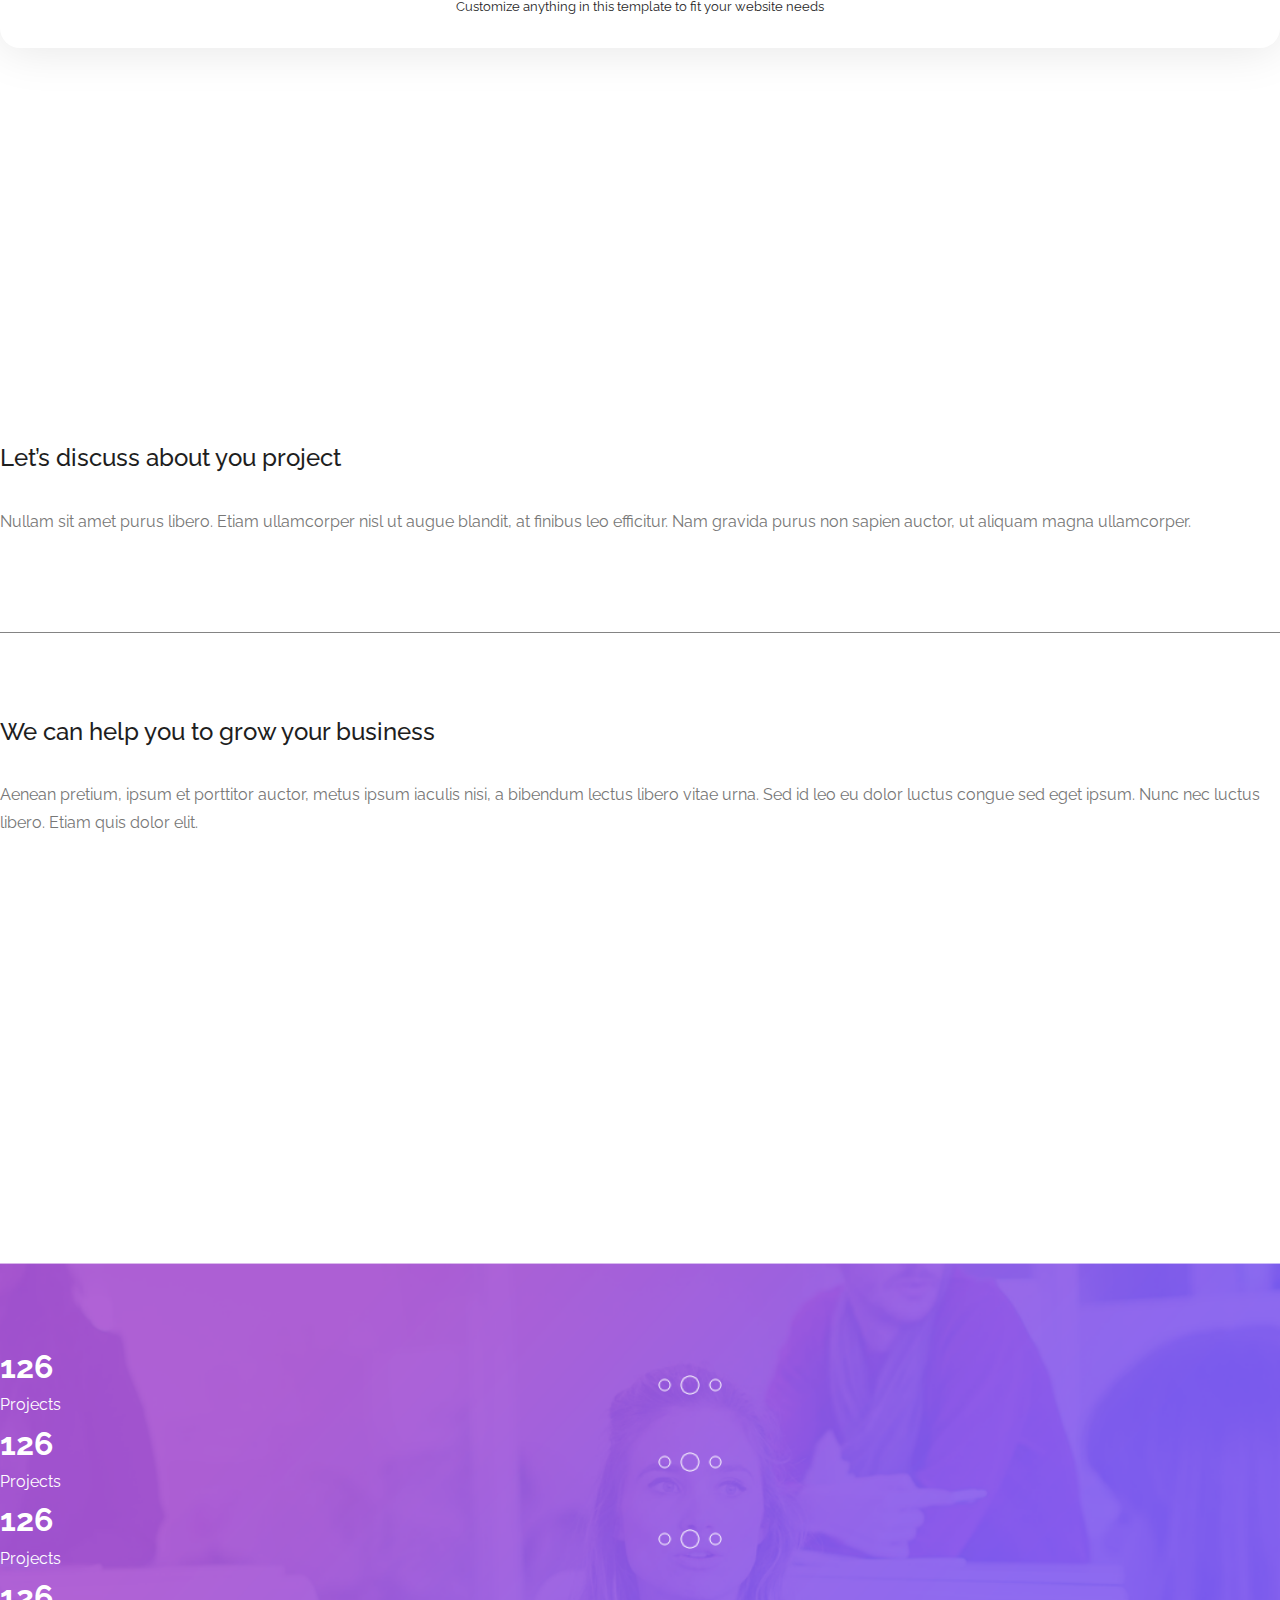
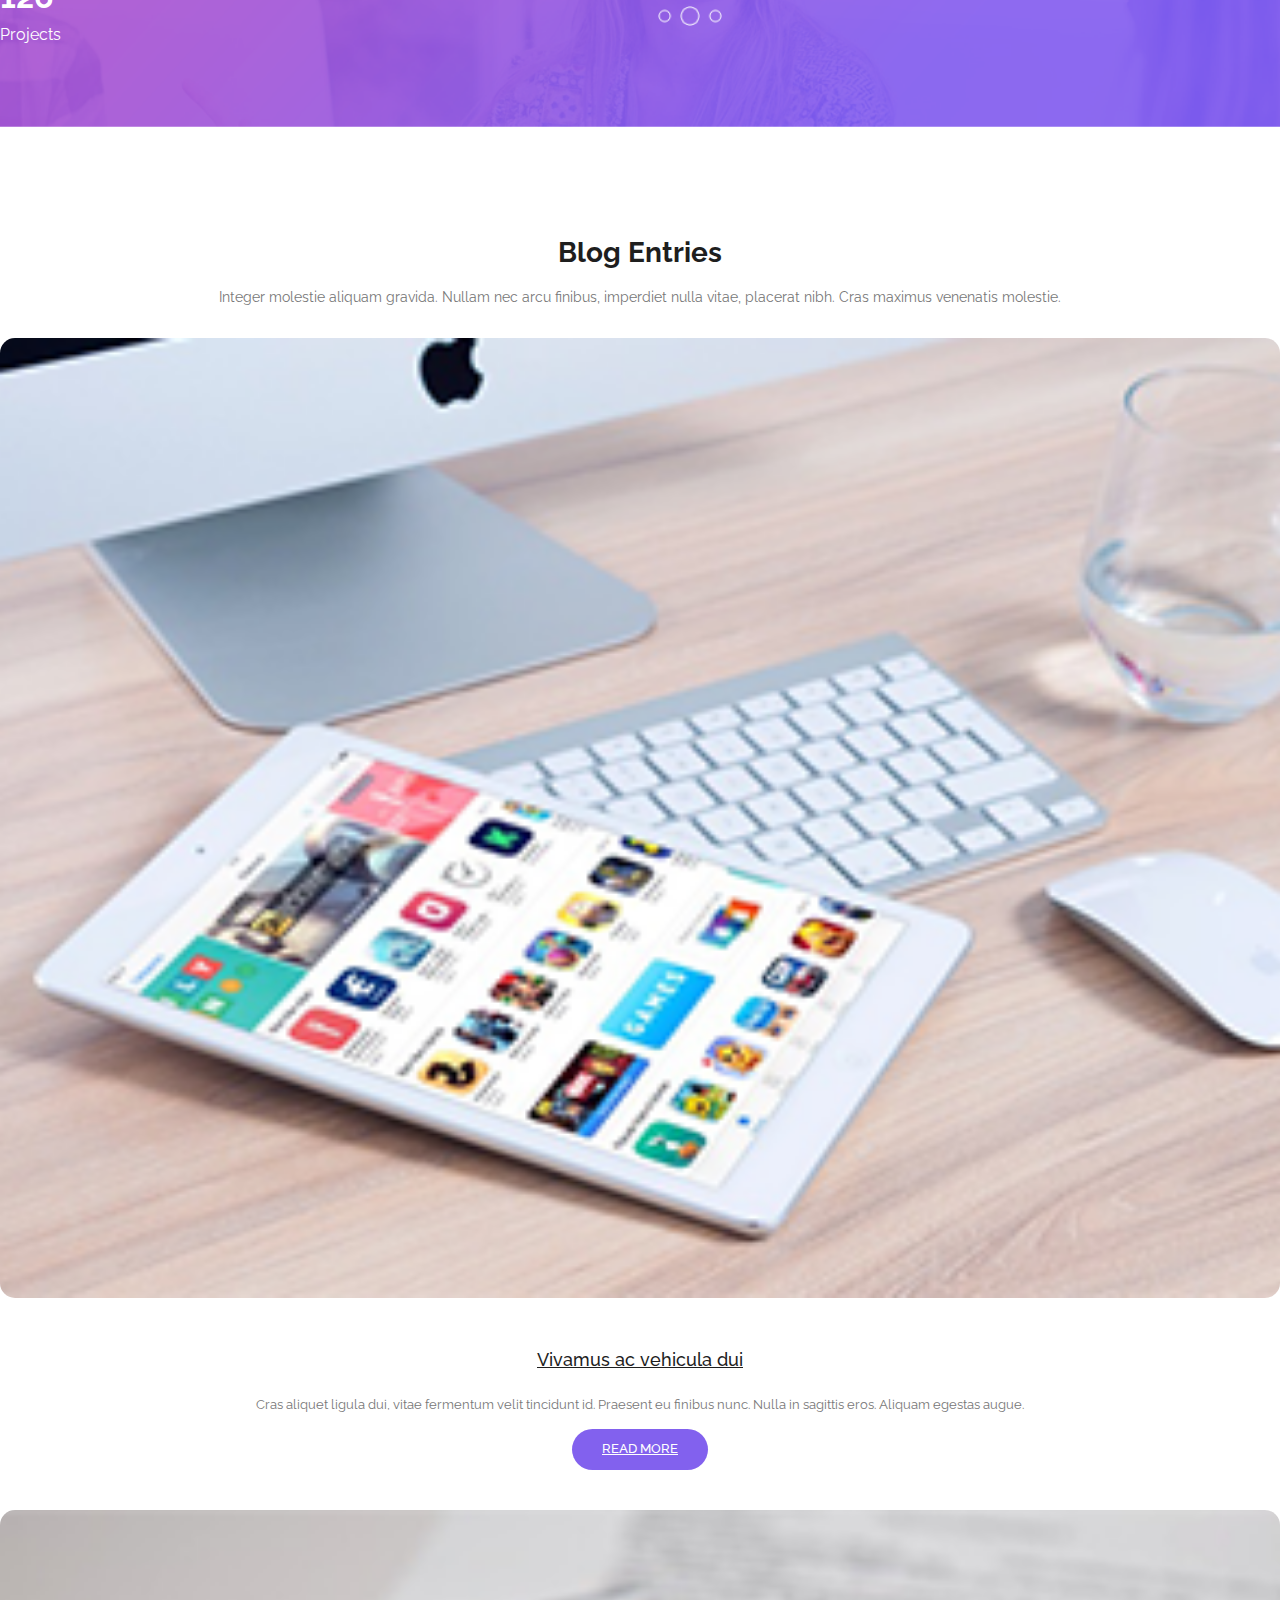
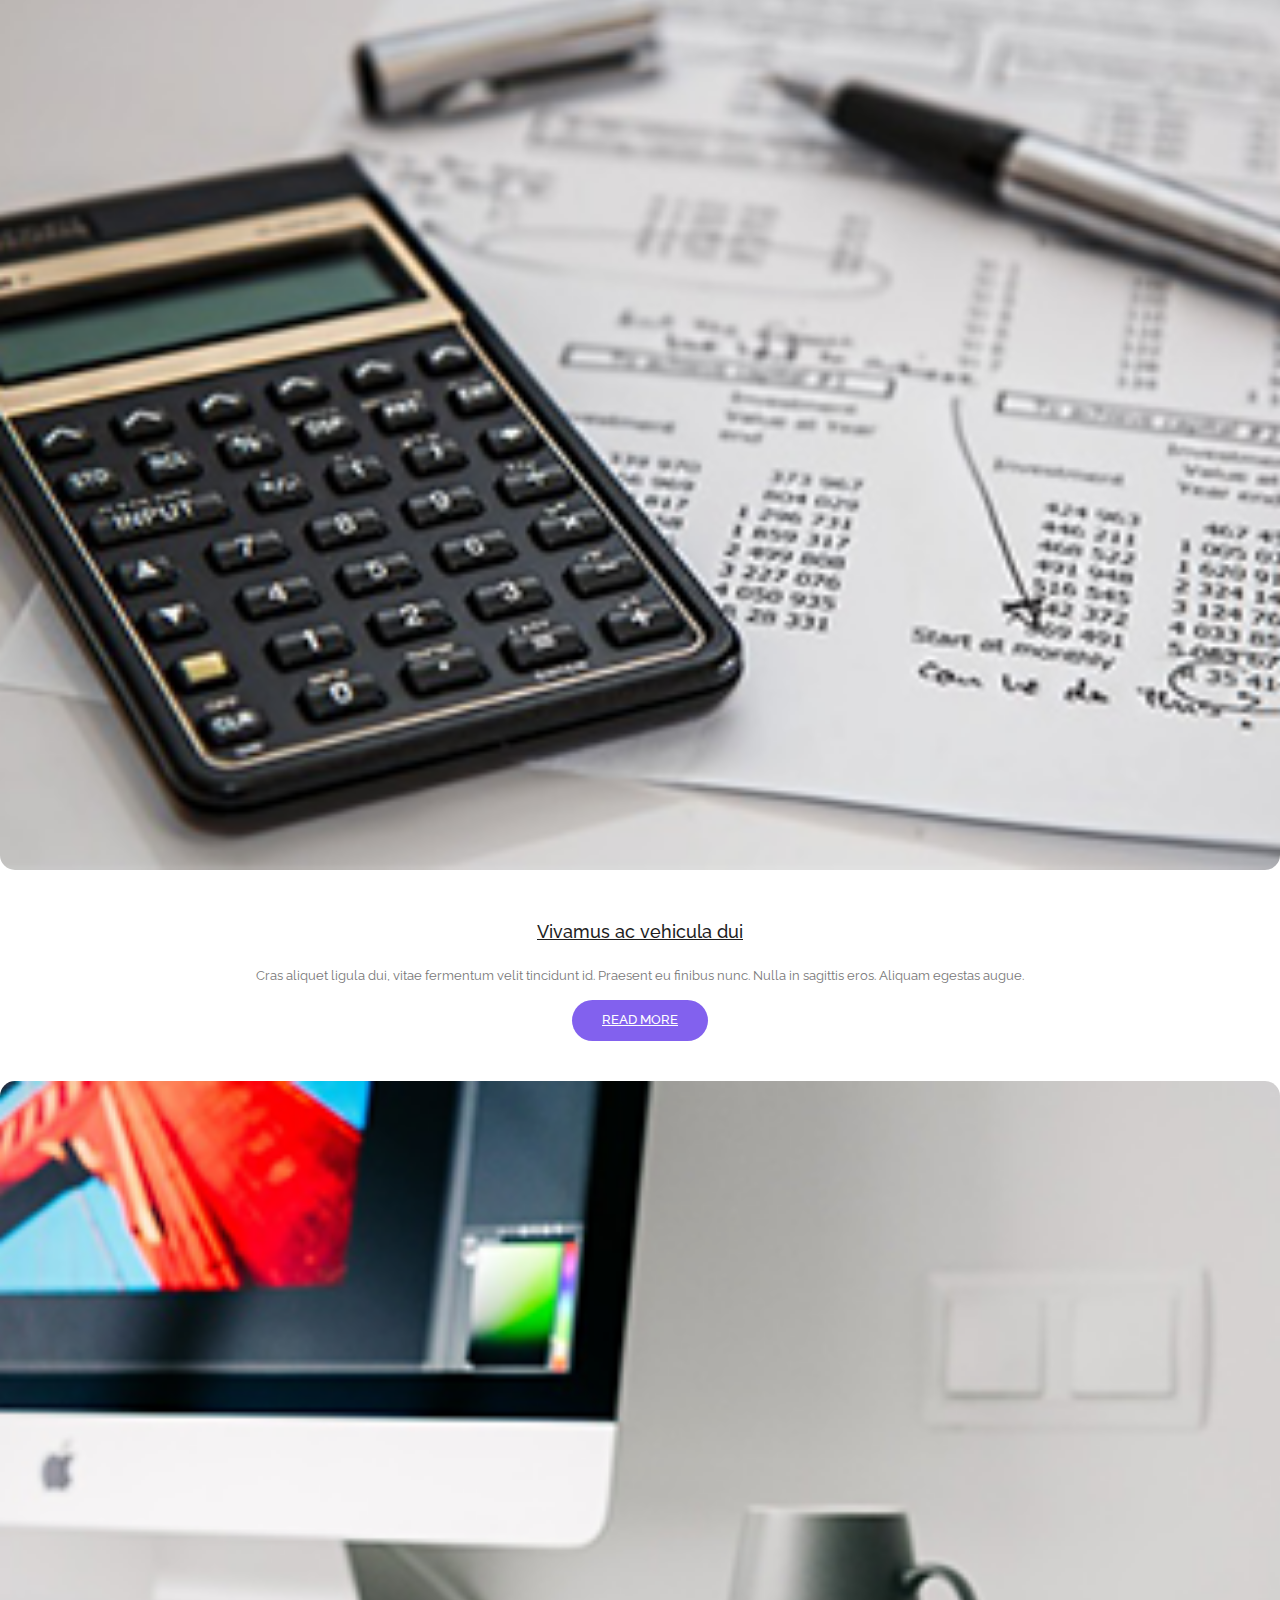
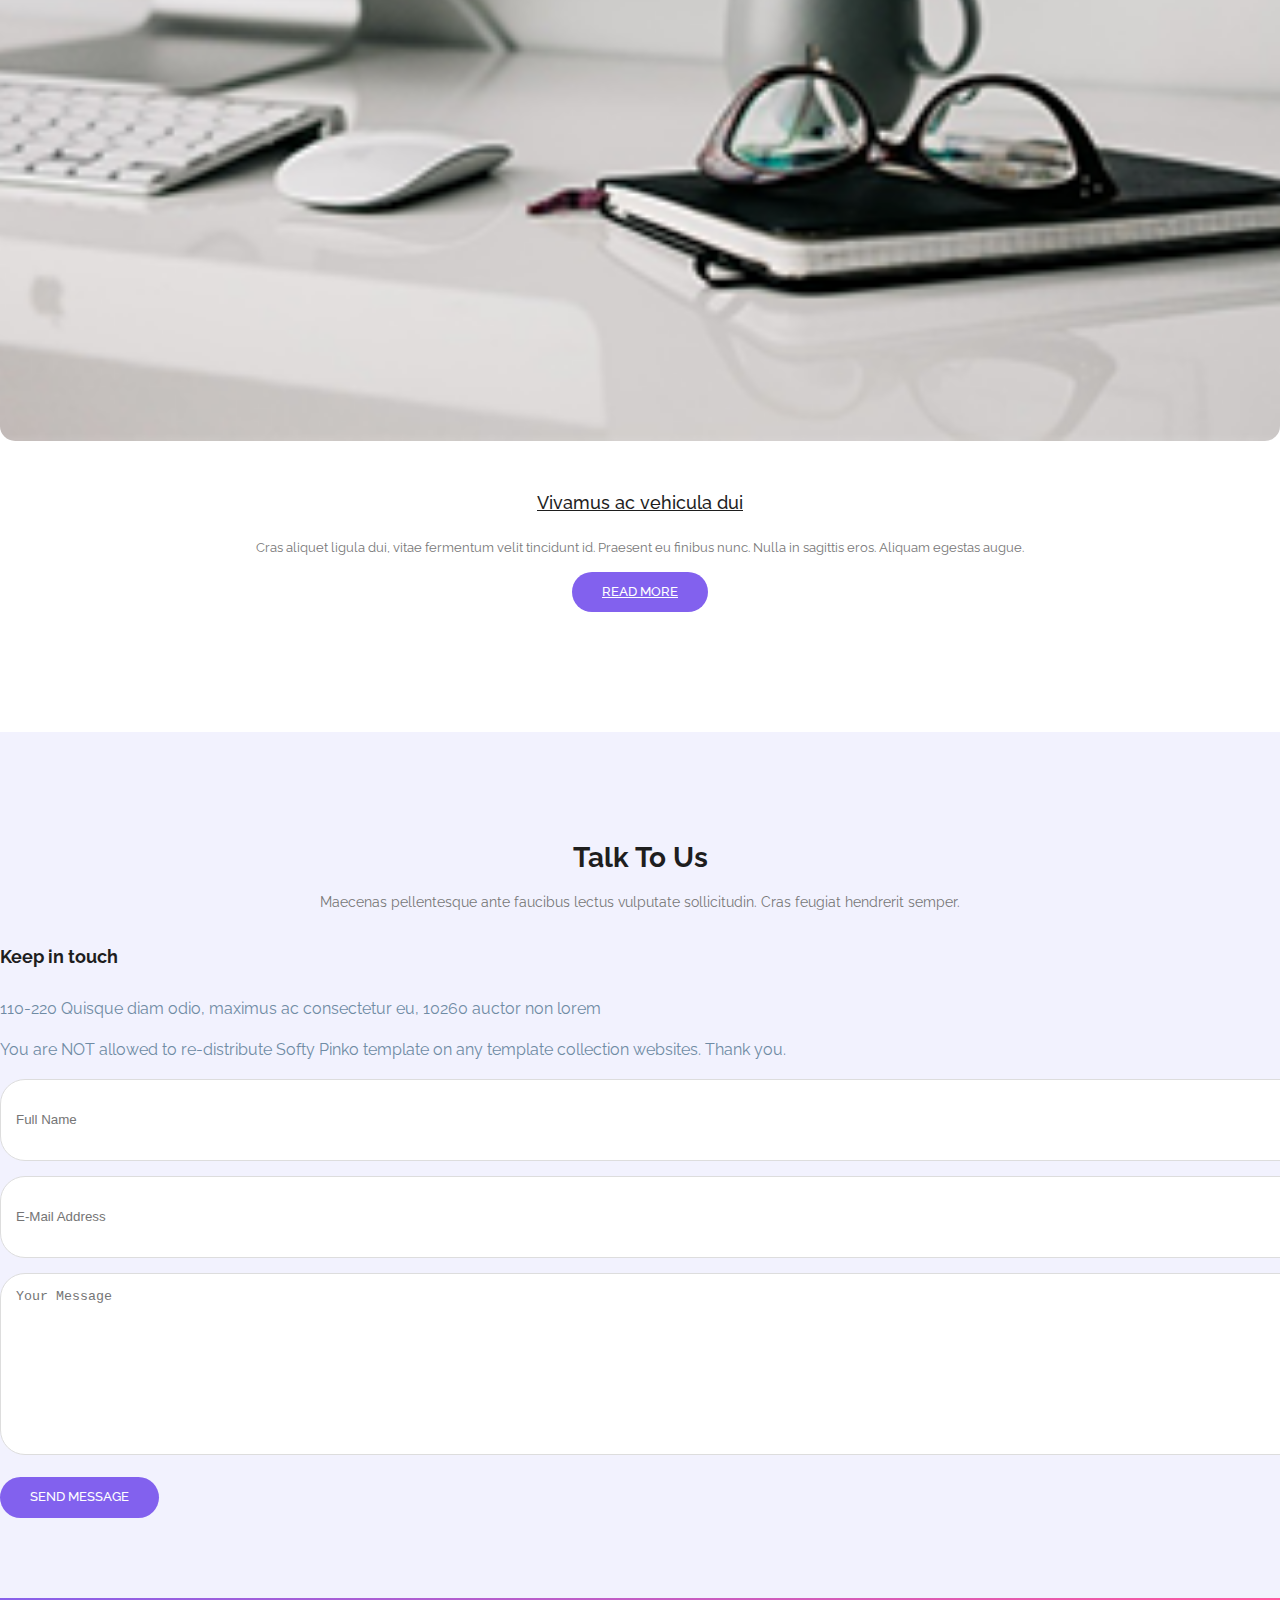
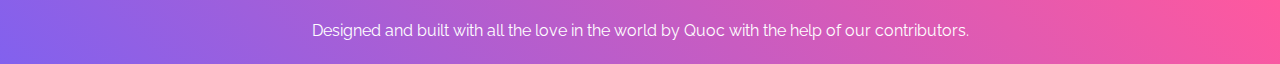
==== commit 8f165647: "Merge de537cc34fa7587b5d4b43ba88c4324787a8c844 into dbb3ab5d50898ebaf0ab3c821916c32e4d5a3f88" ====
--- a/index.html
+++ b/index.html
@@ -35,10 +35,10 @@
             <div class="inner-menu">
               <ul>
                 <li>
-                  <a href="#" class="home">Home</a>
-                </li>
-                <li>
-                  <a href="#" class="about">About</a>
+                  <a href="./index.html" class="home active">Home</a>
+                </li>
+                <li>
+                  <a href="./about.html" class="about">About</a>
                 </li>
                 <li>
                   <a href="#" class="process">Work Process</a>
--- a/assets/css/style.css
+++ b/assets/css/style.css
@@ -42,7 +42,9 @@
 .header .inner-menu ul li a:hover {
   color: var(--color-secondary);
 }
-
+.inner-menu ul li a.active {
+  color: #ff0000; /* Thay đổi màu chữ thành màu bạn muốn, ví dụ: đỏ */
+}
 .header .inner-icon-mobi {
   display: none;
 }
